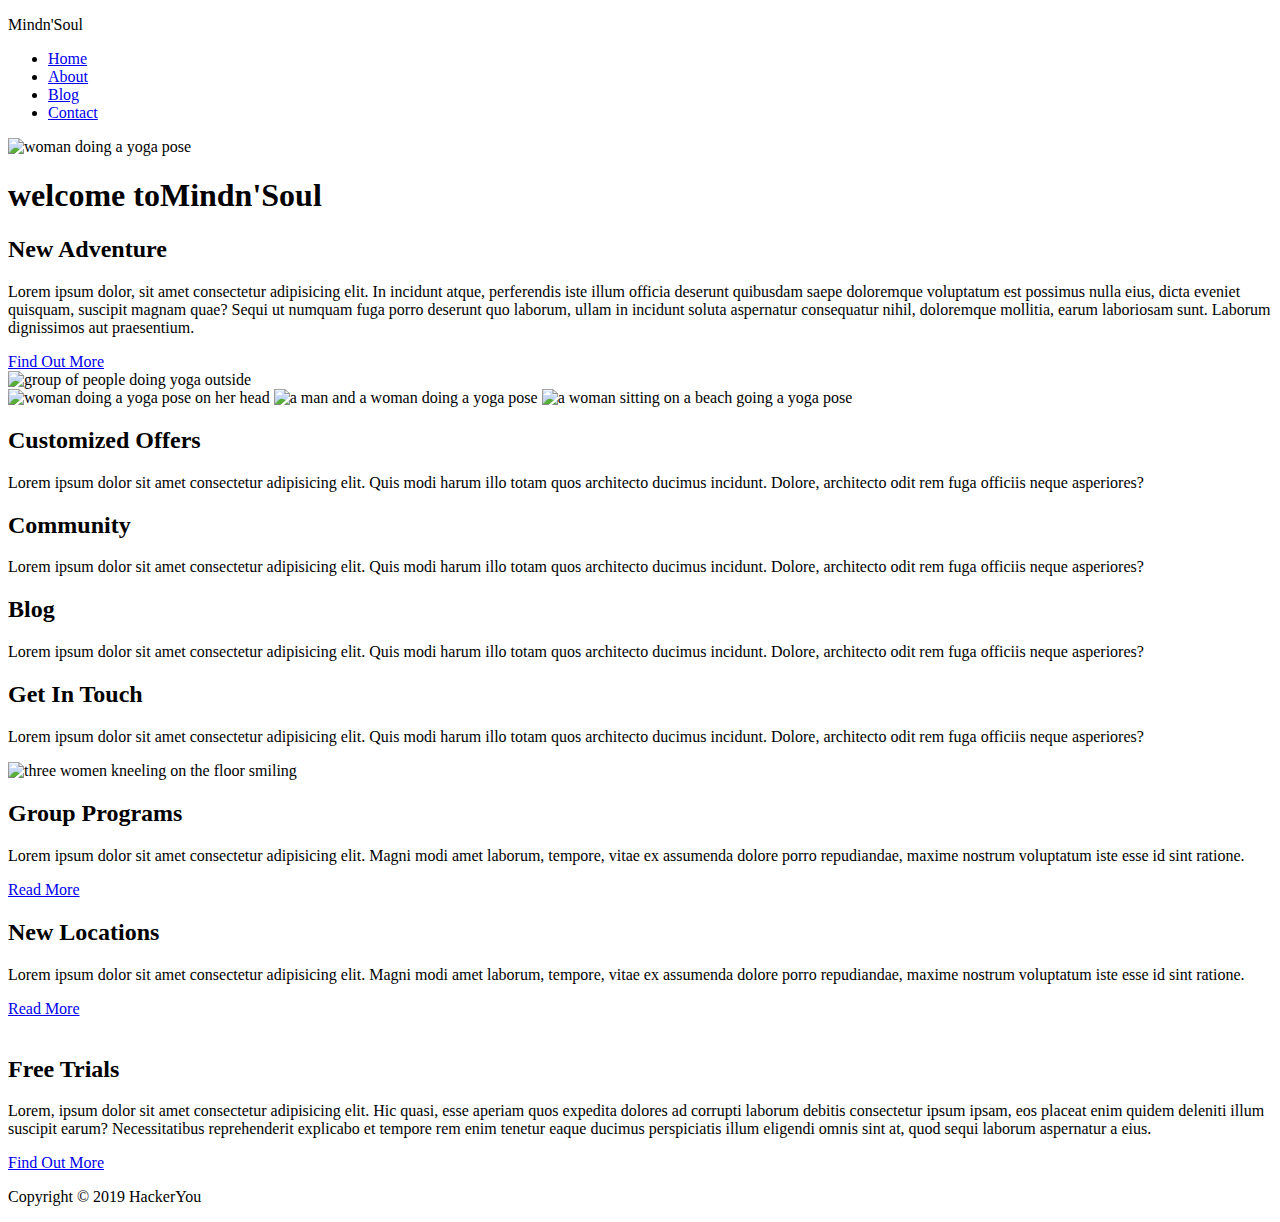
==== index.html @ 4a5b4628 "added HTML for blogPost and contact pages" ====
<!DOCTYPE html>
<html lang="en">
<head>
  <meta charset="UTF-8">
  <meta name="viewport" content="width=device-width, initial-scale=1.0">
  <meta http-equiv="X-UA-Compatible" content="ie=edge">
  <title>Document</title>
  <link rel="stylesheet" href="./styles/styles.css">
<script src="https://kit.fontawesome.com/73650af842.js" crossorigin="anonymous"></script>
</head>
<body>
<header class="wrapper">
  <div class="navBar">
   <p>Mindn'Soul</p>
   <nav>
      <ul>
         <li><a href="#">Home</a></li>
         <li><a href="#">About</a></li>
         <li><a href="#">Blog</a></li>
         <li><a href="#">Contact</a></li>
      </ul>
   </nav>
  </div>
  <div>
   <img src="/assets/Group.jpg" alt="woman doing a yoga pose">
   <h1>welcome to<span>Mindn'Soul</span></h1>
  </div>
</header>
<!-- SECTION -->
<section class="adventure">
   <div>
      <h2>New Adventure</h2>
      <p>Lorem ipsum dolor, sit amet consectetur adipisicing elit. In incidunt atque, perferendis iste illum officia deserunt quibusdam saepe doloremque voluptatum est possimus nulla eius, dicta eveniet quisquam, suscipit magnam quae? Sequi ut numquam fuga porro deserunt quo laborum, ullam in incidunt soluta aspernatur consequatur nihil, doloremque mollitia, earum laboriosam sunt. Laborum dignissimos aut praesentium.</p>
      <a href="#">Find Out More</a>
   </div>
   <div>
      <img src="/assets/small-box.jpg" alt="group of people doing yoga outside">
   </div>
</section>
<!-- SECTION -->
<section class="gallery">
   <img src="/assets/gallery-image1.jpg" alt="woman doing a yoga pose on her head">
   <img src="/assets/gallery-image2.jpg" alt="a man and a woman doing a yoga pose">
   <img src="/assets/gallery-image3.jpg" alt="a woman sitting on a beach going a yoga pose">
</section>
<!-- SECTION -->
<div class="infoOne">
   <div class="home">
      <i class="fas fa-home"></i>
      <h2>Customized Offers</h2>
      <p>Lorem ipsum dolor sit amet consectetur adipisicing elit. Quis modi harum illo totam quos architecto ducimus incidunt. Dolore, architecto odit rem fuga officiis neque asperiores?</p>
   </div>
   <div class="users">
      <i class="fas fa-users"></i>
      <h2>Community</h2>
      <p>Lorem ipsum dolor sit amet consectetur adipisicing elit. Quis modi harum illo totam quos architecto ducimus incidunt. Dolore, architecto odit rem fuga officiis neque asperiores?</p>
   </div>
</div>
<div class="infoTwo">
   <div class="file">
      <i class="fas fa-file"></i>
      <h2>Blog</h2>
      <p>Lorem ipsum dolor sit amet consectetur adipisicing elit. Quis modi harum illo totam quos architecto ducimus incidunt. Dolore, architecto odit rem fuga officiis neque asperiores?</p>
   </div>
   <div class="phone">
      <i class="fas fa-phone"></i>
      <h2>Get In Touch</h2>
      <p>Lorem ipsum dolor sit amet consectetur adipisicing elit. Quis modi harum illo totam quos architecto ducimus incidunt. Dolore, architecto odit rem fuga officiis neque asperiores?</p>
   </div>
</div>
<!-- SECTION -->
<div class="readMore">
   <img src="/assets/left-image.jpg" alt="three women kneeling on the floor smiling">
   <div class="programs">
      <h2>Group Programs</h2>
      <p>Lorem ipsum dolor sit amet consectetur adipisicing elit. Magni modi amet laborum, tempore, vitae ex assumenda dolore porro repudiandae, maxime nostrum voluptatum iste esse id sint ratione.</p>
      <a href="#">Read More</a>
   </div>
   <div class="locations">
      <h2>New Locations</h2>
      <p>Lorem ipsum dolor sit amet consectetur adipisicing elit. Magni modi amet laborum, tempore, vitae ex assumenda dolore porro repudiandae, maxime nostrum voluptatum iste esse id sint ratione.</p>
      <a href="#">Read More</a>
   </div>
   <img src="/assets/right-image.jpg" alt="">
</div>
<!-- FOOTER -->
<footer>
   <h2>Free Trials</h2>
   <p>Lorem, ipsum dolor sit amet consectetur adipisicing elit. Hic quasi, esse aperiam quos expedita dolores ad corrupti laborum debitis consectetur ipsum ipsam, eos placeat enim quidem deleniti illum suscipit earum? Necessitatibus reprehenderit explicabo et tempore rem enim tenetur eaque ducimus perspiciatis illum eligendi omnis sint at, quod sequi laborum aspernatur a eius.</p>
   <a href="#">Find Out More</a>
   <div class="copy">
      <p>Copyright © 2019 HackerYou</p>
   </div>
</footer>
</body>
</html>
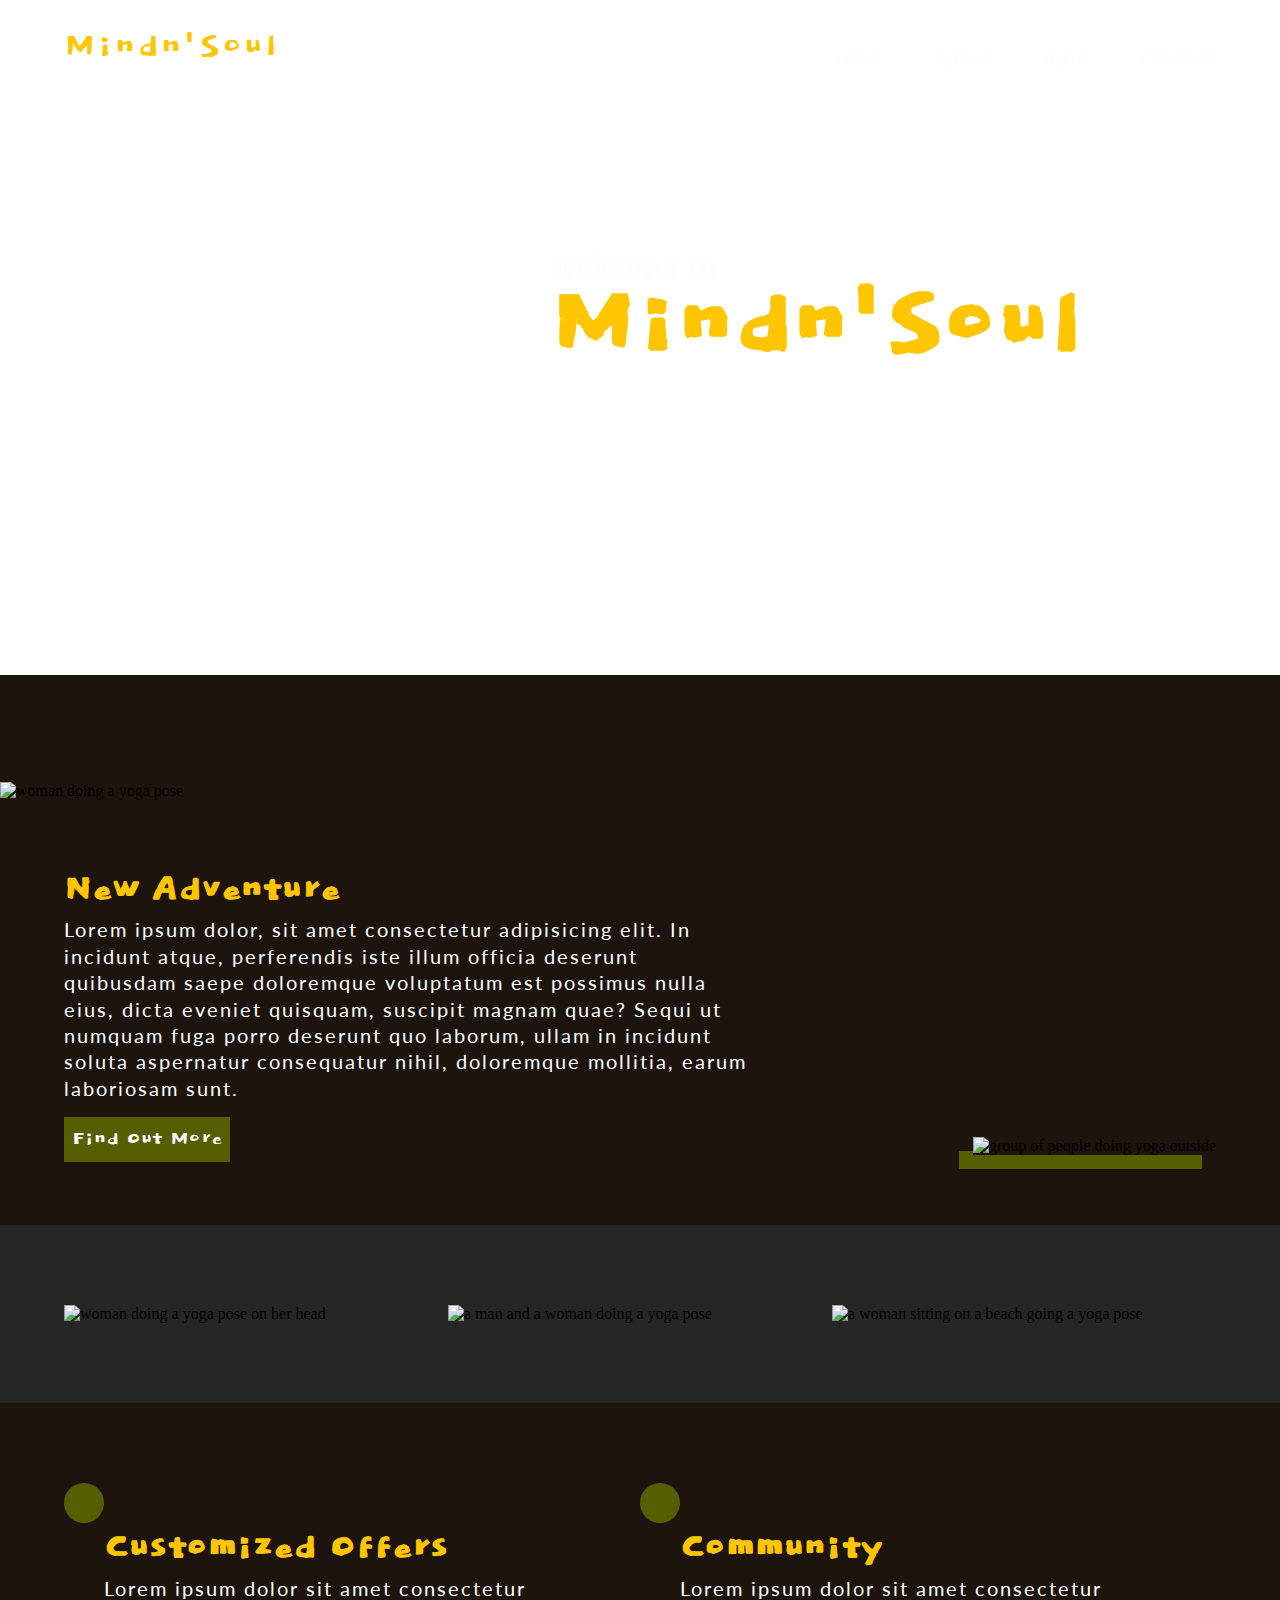
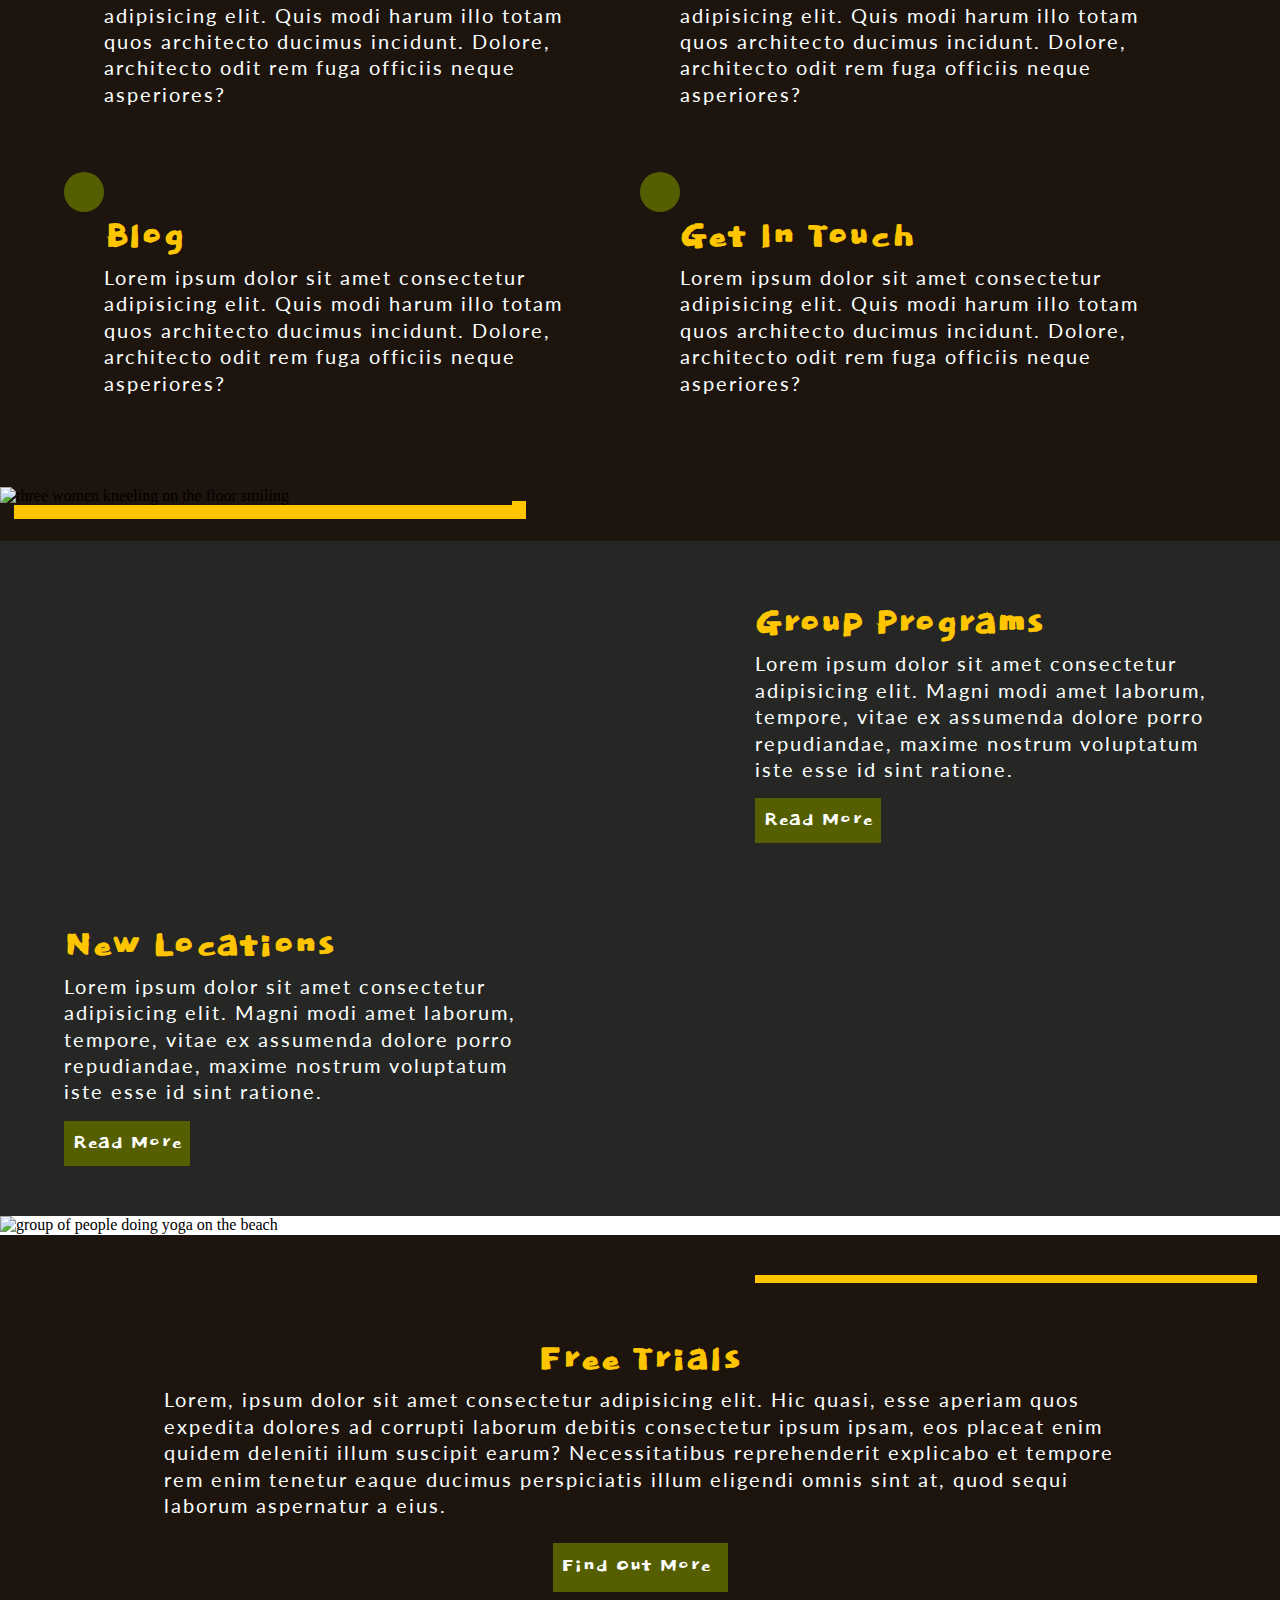
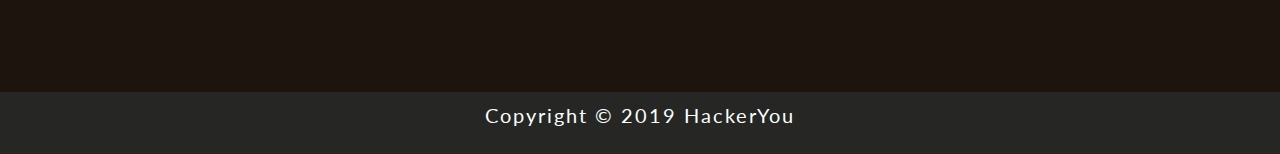
==== commit d4dfccaa: "added most index styles" ====
--- a/index.html
+++ b/index.html
@@ -5,90 +5,132 @@
   <meta name="viewport" content="width=device-width, initial-scale=1.0">
   <meta http-equiv="X-UA-Compatible" content="ie=edge">
   <title>Document</title>
-  <link rel="stylesheet" href="./styles/styles.css">
-<script src="https://kit.fontawesome.com/73650af842.js" crossorigin="anonymous"></script>
+  <link rel="stylesheet" href="styles/styles.css">
+   <script src="https://kit.fontawesome.com/73650af842.js" crossorigin="anonymous"></script>
+   <link href="https://fonts.googleapis.com/css2?family=Dokdo&family=Lato:wght@300;400;700&display=swap" rel="stylesheet">
 </head>
 <body>
-<header class="wrapper">
-  <div class="navBar">
-   <p>Mindn'Soul</p>
-   <nav>
-      <ul>
-         <li><a href="#">Home</a></li>
-         <li><a href="#">About</a></li>
-         <li><a href="#">Blog</a></li>
-         <li><a href="#">Contact</a></li>
-      </ul>
-   </nav>
-  </div>
-  <div>
-   <img src="/assets/Group.jpg" alt="woman doing a yoga pose">
-   <h1>welcome to<span>Mindn'Soul</span></h1>
-  </div>
+<!-- HEADER -->
+<header>
+   <div class="wrapper">
+   <div class="navBar">
+      <p>Mindn'Soul</p>
+      <nav>
+         <ul>
+            <li><a href="#">Home</a></li>
+            <li><a href="#">About</a></li>
+            <li><a href="#">Blog</a></li>
+            <li><a href="#">Contact</a></li>
+         </ul>
+      </nav>
+   </div>
+   </div>
+   <div class="welcome">
+      <img src="styles/assets/Group.jpg" alt="woman doing a yoga pose">
+   </div>
+   <div class="heading">
+      <h1>welcome to<br><span>Mindn'Soul</span></h1>
+   </div>
 </header>
-<!-- SECTION -->
-<section class="adventure">
-   <div>
-      <h2>New Adventure</h2>
-      <p>Lorem ipsum dolor, sit amet consectetur adipisicing elit. In incidunt atque, perferendis iste illum officia deserunt quibusdam saepe doloremque voluptatum est possimus nulla eius, dicta eveniet quisquam, suscipit magnam quae? Sequi ut numquam fuga porro deserunt quo laborum, ullam in incidunt soluta aspernatur consequatur nihil, doloremque mollitia, earum laboriosam sunt. Laborum dignissimos aut praesentium.</p>
-      <a href="#">Find Out More</a>
-   </div>
-   <div>
-      <img src="/assets/small-box.jpg" alt="group of people doing yoga outside">
+<!-- SECTION ONE -->
+<section class="camoBack">
+   <div class="wrapper">
+      <div class="adventure flex">
+         <div class="adText">
+            <h2>New Adventure</h2>
+            <p>Lorem ipsum dolor, sit amet consectetur adipisicing elit. In incidunt atque, perferendis iste illum officia deserunt quibusdam saepe doloremque voluptatum est possimus nulla eius, dicta eveniet quisquam, suscipit magnam quae? Sequi ut numquam fuga porro deserunt quo laborum, ullam in incidunt soluta aspernatur consequatur nihil, doloremque mollitia, earum laboriosam sunt.</p>
+            <a class="button" href="#">Find Out More</a>
+         </div>
+         <div class="adImg">
+            <img src="styles/assets/small-box.jpg" alt="group of people doing yoga outside">
+         </div>
+      </div>
    </div>
 </section>
-<!-- SECTION -->
-<section class="gallery">
-   <img src="/assets/gallery-image1.jpg" alt="woman doing a yoga pose on her head">
-   <img src="/assets/gallery-image2.jpg" alt="a man and a woman doing a yoga pose">
-   <img src="/assets/gallery-image3.jpg" alt="a woman sitting on a beach going a yoga pose">
+<!-- SECTION TWO -->
+<section class="charcoalBack">
+   <div class="wrapper">
+      <div class="gallery flex">
+         <img src="styles/assets/gallery-image1.jpg" alt="woman doing a yoga pose on her head">
+         <img src="styles/assets/gallery-image2.jpg" alt="a man and a woman doing a yoga pose">
+         <img src="styles/assets/gallery-image3.jpg" alt="a woman sitting on a beach going a yoga pose">
+      </div>
+   </div>
 </section>
-<!-- SECTION -->
-<div class="infoOne">
-   <div class="home">
-      <i class="fas fa-home"></i>
-      <h2>Customized Offers</h2>
-      <p>Lorem ipsum dolor sit amet consectetur adipisicing elit. Quis modi harum illo totam quos architecto ducimus incidunt. Dolore, architecto odit rem fuga officiis neque asperiores?</p>
+<!-- SECTION THREE -->
+<section class="camoBack">
+   <div class="wrapper">
+      <div class="info flex">
+         <div class="infoOne">
+            <div class="icon">
+               <i class="fas fa-home"></i>
+            </div>
+            <div class="home">
+               <h2>Customized Offers</h2>
+               <p>Lorem ipsum dolor sit amet consectetur adipisicing elit. Quis modi harum illo totam quos architecto ducimus incidunt. Dolore, architecto odit rem fuga officiis neque asperiores?</p>
+            </div>
+            <div class="icon">
+               <i class="fas fa-file"></i>
+            </div>
+            <div class="file">
+               <h2>Blog</h2>
+               <p>Lorem ipsum dolor sit amet consectetur adipisicing elit. Quis modi harum illo totam quos architecto ducimus incidunt. Dolore, architecto odit rem fuga officiis neque asperiores?</p>
+            </div>
+         </div>
+         <div class="infoTwo">
+            <div class="icon">
+               <i class="fas fa-users"></i>
+            </div>
+            <div class="users">
+               <h2>Community</h2>
+               <p>Lorem ipsum dolor sit amet consectetur adipisicing elit. Quis modi harum illo totam quos architecto ducimus incidunt. Dolore, architecto odit rem fuga officiis neque asperiores?</p>
+            </div>
+            <div class="icon">
+               <i class="fas fa-phone"></i>
+            </div>
+            <div class="phone">
+               <h2>Get In Touch</h2>
+               <p>Lorem ipsum dolor sit amet consectetur adipisicing elit. Quis modi harum illo totam quos architecto ducimus incidunt. Dolore, architecto odit rem fuga officiis neque asperiores?</p>
+            </div>
+         </div>
+      </div>
    </div>
-   <div class="users">
-      <i class="fas fa-users"></i>
-      <h2>Community</h2>
-      <p>Lorem ipsum dolor sit amet consectetur adipisicing elit. Quis modi harum illo totam quos architecto ducimus incidunt. Dolore, architecto odit rem fuga officiis neque asperiores?</p>
+</section>
+<!-- SECTION FOUR -->
+<section class="charcoalBack">
+   <div class="wrapper">
+      <div class="readImg1">
+         <img src="styles/assets/left-image.jpg" alt="three women kneeling on the floor smiling">
+      </div>
+      <div class="readImg2">
+         <img src="styles/assets/right-image.jpg" alt="">
+      </div>
+      <div class="readMore flex">
+         <div class="locations">
+            <h2>New Locations</h2>
+            <p>Lorem ipsum dolor sit amet consectetur adipisicing elit. Magni modi amet laborum, tempore, vitae ex assumenda dolore porro repudiandae, maxime nostrum voluptatum iste esse id sint ratione.</p>
+            <a class="button" href="#">Read More</a>
+         </div>
+         <div class="programs">
+            <h2>Group Programs</h2>
+            <p>Lorem ipsum dolor sit amet consectetur adipisicing elit. Magni modi amet laborum, tempore, vitae ex assumenda dolore porro repudiandae, maxime nostrum voluptatum iste esse id sint ratione.</p>
+            <a class="button"href="#">Read More</a>
+         </div>
+      </div>
    </div>
-</div>
-<div class="infoTwo">
-   <div class="file">
-      <i class="fas fa-file"></i>
-      <h2>Blog</h2>
-      <p>Lorem ipsum dolor sit amet consectetur adipisicing elit. Quis modi harum illo totam quos architecto ducimus incidunt. Dolore, architecto odit rem fuga officiis neque asperiores?</p>
-   </div>
-   <div class="phone">
-      <i class="fas fa-phone"></i>
-      <h2>Get In Touch</h2>
-      <p>Lorem ipsum dolor sit amet consectetur adipisicing elit. Quis modi harum illo totam quos architecto ducimus incidunt. Dolore, architecto odit rem fuga officiis neque asperiores?</p>
-   </div>
-</div>
-<!-- SECTION -->
-<div class="readMore">
-   <img src="/assets/left-image.jpg" alt="three women kneeling on the floor smiling">
-   <div class="programs">
-      <h2>Group Programs</h2>
-      <p>Lorem ipsum dolor sit amet consectetur adipisicing elit. Magni modi amet laborum, tempore, vitae ex assumenda dolore porro repudiandae, maxime nostrum voluptatum iste esse id sint ratione.</p>
-      <a href="#">Read More</a>
-   </div>
-   <div class="locations">
-      <h2>New Locations</h2>
-      <p>Lorem ipsum dolor sit amet consectetur adipisicing elit. Magni modi amet laborum, tempore, vitae ex assumenda dolore porro repudiandae, maxime nostrum voluptatum iste esse id sint ratione.</p>
-      <a href="#">Read More</a>
-   </div>
-   <img src="/assets/right-image.jpg" alt="">
+   <!-- SECTION FIVE -->
+</section>
+<div class="banner">
+   <img src="styles/assets/banner-image.jpg" alt="group of people doing yoga on the beach">
 </div>
 <!-- FOOTER -->
-<footer>
-   <h2>Free Trials</h2>
-   <p>Lorem, ipsum dolor sit amet consectetur adipisicing elit. Hic quasi, esse aperiam quos expedita dolores ad corrupti laborum debitis consectetur ipsum ipsam, eos placeat enim quidem deleniti illum suscipit earum? Necessitatibus reprehenderit explicabo et tempore rem enim tenetur eaque ducimus perspiciatis illum eligendi omnis sint at, quod sequi laborum aspernatur a eius.</p>
-   <a href="#">Find Out More</a>
-   <div class="copy">
+<footer class="camoBack">
+   <div class="trials wrapper flex">
+      <h2>Free Trials</h2>
+      <p>Lorem, ipsum dolor sit amet consectetur adipisicing elit. Hic quasi, esse aperiam quos expedita dolores ad corrupti laborum debitis consectetur ipsum ipsam, eos placeat enim quidem deleniti illum suscipit earum? Necessitatibus reprehenderit explicabo et tempore rem enim tenetur eaque ducimus perspiciatis illum eligendi omnis sint at, quod sequi laborum aspernatur a eius.</p>
+      <a class="button" href="#">Find Out More</a>
+   </div>
+   <div class="copy charcoalBack">
       <p>Copyright © 2019 HackerYou</p>
    </div>
 </footer>
--- a/styles/styles.css
+++ b/styles/styles.css
@@ -0,0 +1,512 @@
+html {
+  line-height: 1.15;
+  -ms-text-size-adjust: 100%;
+  -webkit-text-size-adjust: 100%;
+}
+
+body {
+  margin: 0;
+}
+
+article, aside, footer, header, nav, section {
+  display: block;
+}
+
+h1 {
+  font-size: 2em;
+  margin: .67em 0;
+}
+
+figcaption, figure, main {
+  display: block;
+}
+
+figure {
+  margin: 1em 40px;
+}
+
+hr {
+  -webkit-box-sizing: content-box;
+          box-sizing: content-box;
+  height: 0;
+  overflow: visible;
+}
+
+pre {
+  font-family: monospace,monospace;
+  font-size: 1em;
+}
+
+a {
+  background-color: transparent;
+  -webkit-text-decoration-skip: objects;
+}
+
+abbr[title] {
+  border-bottom: none;
+  text-decoration: underline;
+  -webkit-text-decoration: underline dotted;
+          text-decoration: underline dotted;
+}
+
+b, strong {
+  font-weight: inherit;
+}
+
+b, strong {
+  font-weight: bolder;
+}
+
+code, kbd, samp {
+  font-family: monospace,monospace;
+  font-size: 1em;
+}
+
+dfn {
+  font-style: italic;
+}
+
+mark {
+  background-color: #ff0;
+  color: #000;
+}
+
+small {
+  font-size: 80%;
+}
+
+sub, sup {
+  font-size: 75%;
+  line-height: 0;
+  position: relative;
+  vertical-align: baseline;
+}
+
+sub {
+  bottom: -.25em;
+}
+
+sup {
+  top: -.5em;
+}
+
+audio, video {
+  display: inline-block;
+}
+
+audio:not([controls]) {
+  display: none;
+  height: 0;
+}
+
+img {
+  border-style: none;
+}
+
+svg:not(:root) {
+  overflow: hidden;
+}
+
+button, input, optgroup, select, textarea {
+  font-family: sans-serif;
+  font-size: 100%;
+  line-height: 1.15;
+  margin: 0;
+}
+
+button, input {
+  overflow: visible;
+}
+
+button, select {
+  text-transform: none;
+}
+
+button, html [type=button], [type=reset], [type=submit] {
+  -webkit-appearance: button;
+}
+
+button::-moz-focus-inner, [type=button]::-moz-focus-inner, [type=reset]::-moz-focus-inner, [type=submit]::-moz-focus-inner {
+  border-style: none;
+  padding: 0;
+}
+
+button:-moz-focusring, [type=button]:-moz-focusring, [type=reset]:-moz-focusring, [type=submit]:-moz-focusring {
+  outline: 1px dotted ButtonText;
+}
+
+fieldset {
+  padding: .35em .75em .625em;
+}
+
+legend {
+  -webkit-box-sizing: border-box;
+          box-sizing: border-box;
+  color: inherit;
+  display: table;
+  max-width: 100%;
+  padding: 0;
+  white-space: normal;
+}
+
+progress {
+  display: inline-block;
+  vertical-align: baseline;
+}
+
+textarea {
+  overflow: auto;
+}
+
+[type=checkbox], [type=radio] {
+  -webkit-box-sizing: border-box;
+          box-sizing: border-box;
+  padding: 0;
+}
+
+[type=number]::-webkit-inner-spin-button, [type=number]::-webkit-outer-spin-button {
+  height: auto;
+}
+
+[type=search] {
+  -webkit-appearance: textfield;
+  outline-offset: -2px;
+}
+
+[type=search]::-webkit-search-cancel-button, [type=search]::-webkit-search-decoration {
+  -webkit-appearance: none;
+}
+
+::-webkit-file-upload-button {
+  -webkit-appearance: button;
+  font: inherit;
+}
+
+details, menu {
+  display: block;
+}
+
+summary {
+  display: list-item;
+}
+
+canvas {
+  display: inline-block;
+}
+
+template {
+  display: none;
+}
+
+[hidden] {
+  display: none;
+}
+
+.clearfix:after {
+  visibility: hidden;
+  display: block;
+  font-size: 0;
+  content: '';
+  clear: both;
+  height: 0;
+}
+
+html {
+  -webkit-box-sizing: border-box;
+  box-sizing: border-box;
+}
+
+*, *:before, *:after {
+  -webkit-box-sizing: inherit;
+          box-sizing: inherit;
+}
+
+.sr-only {
+  position: absolute;
+  width: 1px;
+  height: 1px;
+  margin: -1px;
+  border: 0;
+  padding: 0;
+  white-space: nowrap;
+  -webkit-clip-path: inset(100%);
+          clip-path: inset(100%);
+  clip: rect(0 0 0 0);
+  overflow: hidden;
+}
+
+ul,
+h1,
+h2,
+h3,
+h4,
+p {
+  margin: 0;
+  padding: 0;
+}
+
+img {
+  width: 100%;
+}
+
+.navBar {
+  padding: 20px 0;
+}
+
+.navBar p {
+  font-family: "Dokdo", cursive;
+  color: #FFC600;
+  font-size: 41.5px;
+}
+
+.navBar nav {
+  width: 33%;
+}
+
+.navBar {
+  display: -webkit-box;
+  display: -ms-flexbox;
+  display: flex;
+  -webkit-box-pack: justify;
+      -ms-flex-pack: justify;
+          justify-content: space-between;
+  -webkit-box-align: center;
+      -ms-flex-align: center;
+          align-items: center;
+}
+
+.navBar ul {
+  list-style: none;
+  display: -webkit-box;
+  display: -ms-flexbox;
+  display: flex;
+  -webkit-box-pack: justify;
+      -ms-flex-pack: justify;
+          justify-content: space-between;
+}
+
+.navBar ul a {
+  font-weight: 700;
+  text-transform: uppercase;
+  text-decoration: none;
+  color: #FAFFFE;
+  font-family: "Lato", sans-serif;
+}
+
+.navBar ul a:hover {
+  color: #FFC600;
+  font-weight: 400;
+  -webkit-transition: .03;
+  transition: .03;
+}
+
+.wrapper {
+  max-width: 1200px;
+  width: 90%;
+  margin: 0 auto;
+}
+
+.flex {
+  display: -webkit-box;
+  display: -ms-flexbox;
+  display: flex;
+}
+
+h2 {
+  font-family: "Dokdo", cursive;
+  color: #FFC600;
+  font-size: 45px;
+}
+
+i ~ h2 {
+  font-size: 40px;
+}
+
+p {
+  font-family: "Lato", sans-serif;
+  color: #FAFFFE;
+  font-size: 20px;
+  line-height: 132%;
+  letter-spacing: 2px;
+}
+
+a {
+  text-decoration: none;
+}
+
+.button {
+  background: #555F02;
+  width: 30px;
+  color: #FAFFFE;
+  padding: 10px 8px;
+  font-family: "Dokdo", cursive;
+  color: white;
+  font-size: 25px;
+}
+
+.icon {
+  background: #555F02;
+  height: 40px;
+  width: 40px;
+  border-radius: 50%;
+  padding: 10px;
+  font-size: 25px;
+  color: white;
+}
+
+.camoBack {
+  background: #1E140E;
+}
+
+.charcoalBack {
+  background: #262725;
+}
+
+header {
+  height: 75vh;
+  width: 100vw;
+  background-image: url(assets/home-image-1.jpg);
+  background-position: top center;
+  background-size: cover;
+  position: relative;
+}
+
+.welcome {
+  position: absolute;
+  bottom: -125px;
+  width: 40%;
+}
+
+.heading {
+  font-family: "Lato", sans-serif;
+  color: #FAFFFE;
+  font-weight: 400;
+  line-height: 60px;
+  position: absolute;
+  top: 35%;
+  left: 43%;
+}
+
+span {
+  font-family: "Dokdo", cursive;
+  font-size: 115px;
+  color: #FFC600;
+}
+
+.adventure {
+  height: 550px;
+  padding-bottom: 70px;
+  -webkit-box-pack: justify;
+      -ms-flex-pack: justify;
+          justify-content: space-between;
+  -webkit-box-align: end;
+      -ms-flex-align: end;
+          align-items: flex-end;
+}
+
+.adventure .adText {
+  width: 60%;
+}
+
+.adText p, .location p, .programs, p {
+  padding-bottom: 25px;
+}
+
+.adImg img {
+  width: 85%;
+  -webkit-box-shadow: -14px 14px 0px 0px #555F02;
+          box-shadow: -14px 14px 0px 0px #555F02;
+}
+
+.gallery {
+  padding: 70px 0;
+}
+
+.gallery img {
+  width: calc( (100% / 3) - 20px);
+  margin: 10px;
+}
+
+.gallery img:first-child {
+  margin-left: 0;
+}
+
+.gallery img:first-child img:last-child {
+  margin-right: 0;
+}
+
+.info {
+  padding: 80px 0;
+}
+
+.info .icon {
+  position: absolute;
+}
+
+.home, .users, .file, .phone {
+  padding: 40px;
+  position: relative;
+}
+
+.charcoalBack {
+  position: relative;
+}
+
+.readImg1, .readImg2 {
+  width: 40%;
+  position: absolute;
+}
+
+.readImg1 {
+  left: 0;
+  top: -8%;
+  -webkit-box-shadow: 14px 14px 0px 0px #FFC600;
+          box-shadow: 14px 14px 0px 0px #FFC600;
+}
+
+.readImg2 {
+  right: 0;
+  bottom: -8%;
+  -webkit-box-shadow: -18px 18px 0px -5px #FFC600;
+          box-shadow: -18px 18px 0px -5px #FFC600;
+}
+
+.readMore {
+  -webkit-box-pack: justify;
+      -ms-flex-pack: justify;
+          justify-content: space-between;
+}
+
+.programs, .locations {
+  width: 40%;
+}
+
+.programs {
+  padding-top: 5%;
+  padding-bottom: 33%;
+}
+
+.locations {
+  padding-top: 33%;
+  padding-bottom: 5%;
+}
+
+.trials {
+  -webkit-box-orient: vertical;
+  -webkit-box-direction: normal;
+      -ms-flex-direction: column;
+          flex-direction: column;
+  -webkit-box-align: center;
+      -ms-flex-align: center;
+          align-items: center;
+  padding: 100px;
+}
+
+.trials .button {
+  width: 175px;
+}
+
+.copy {
+  text-align: center;
+  padding-top: 10px;
+}
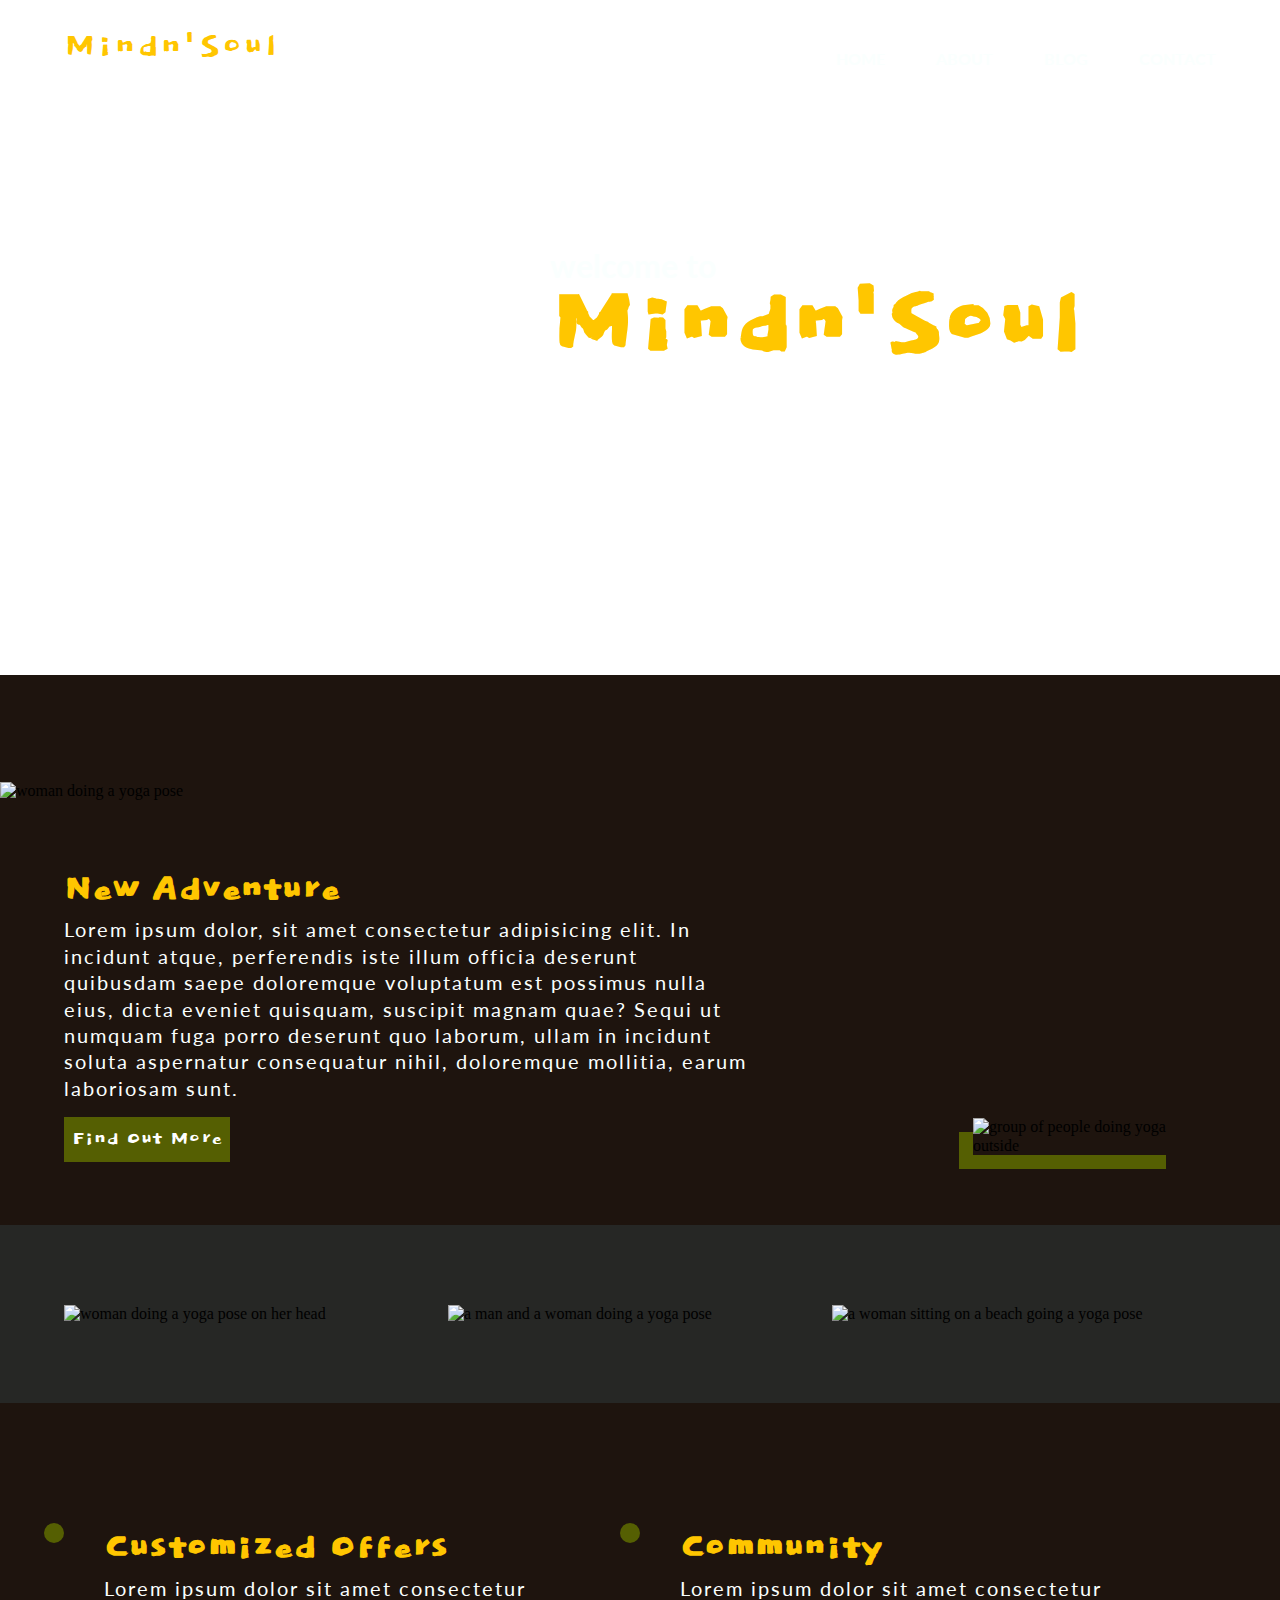
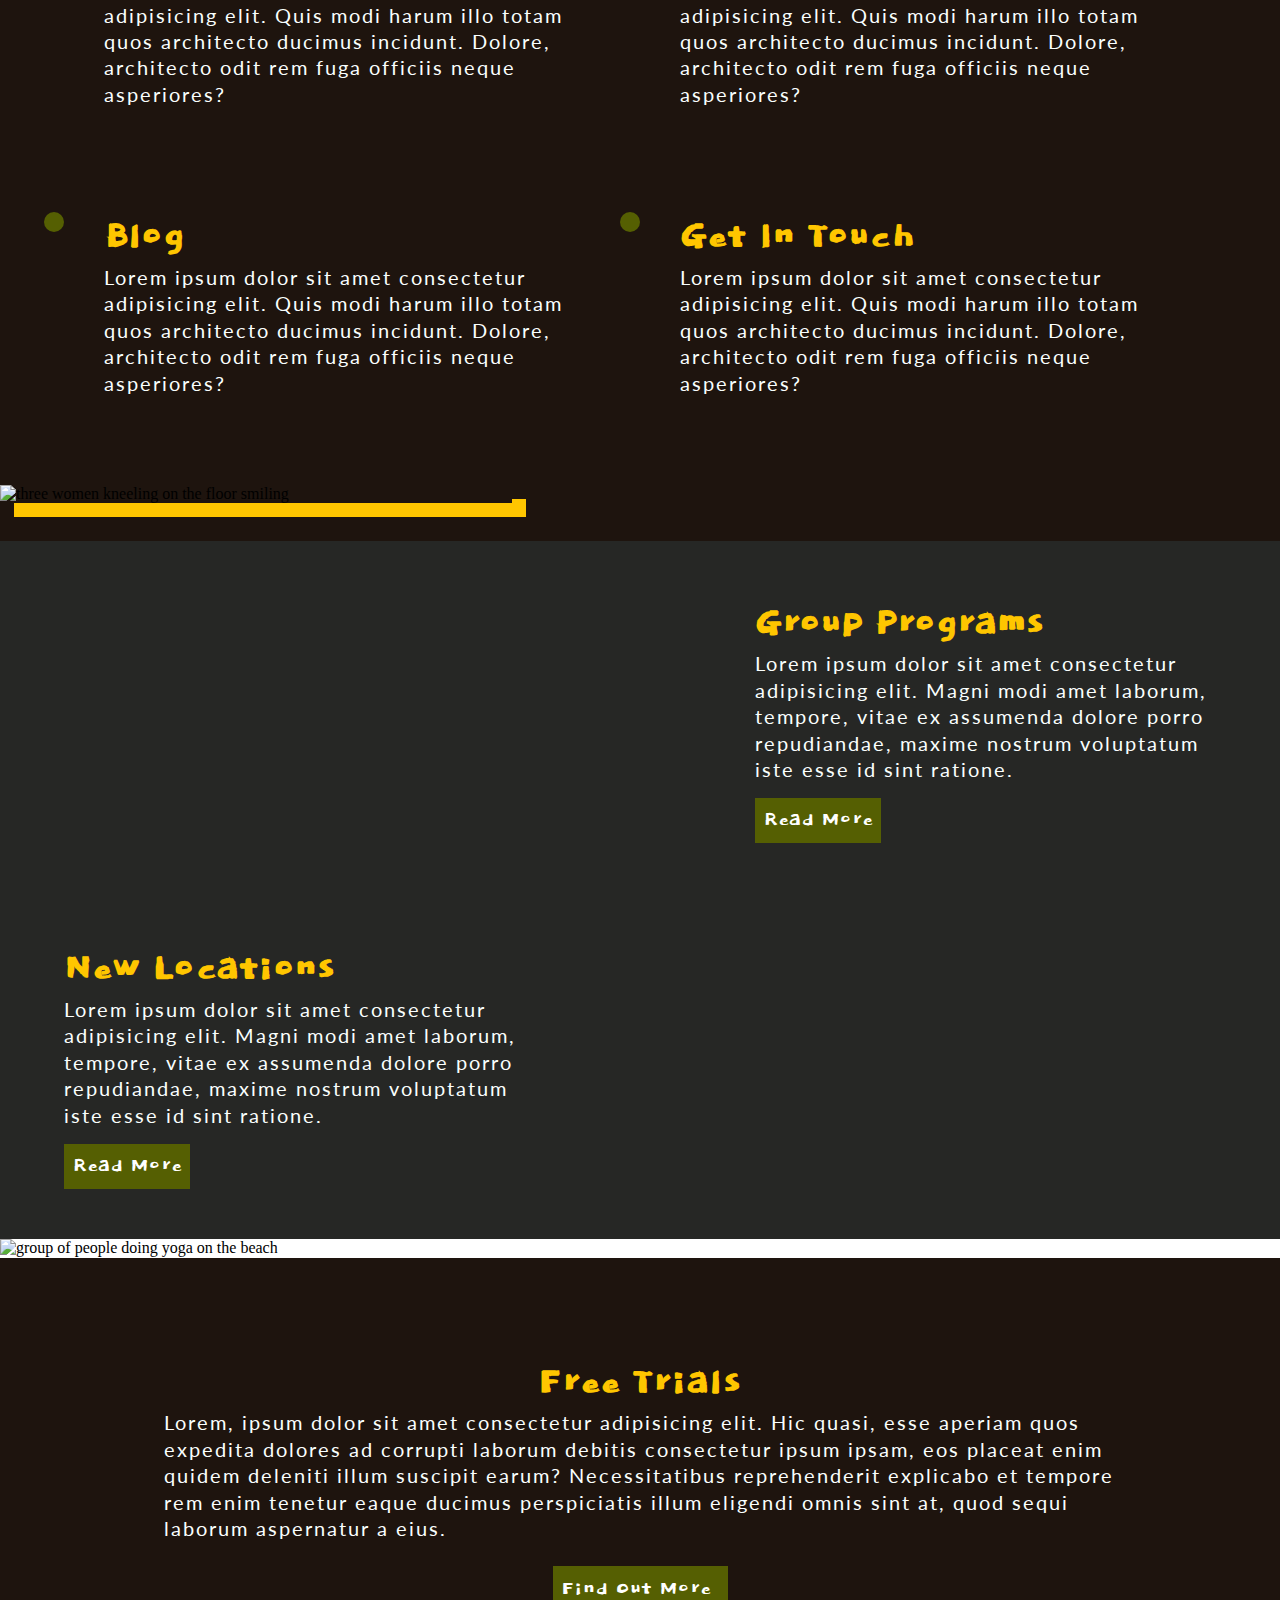
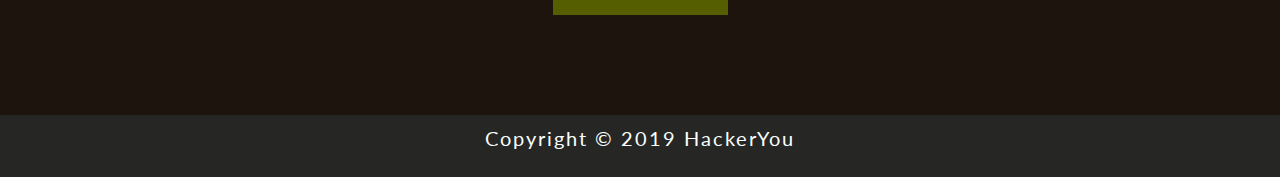
==== commit 97849065: "updated partials" ====
--- a/index.html
+++ b/index.html
@@ -11,10 +11,10 @@
 </head>
 <body>
 <!-- HEADER -->
-<header>
+<header class="main">
    <div class="wrapper">
    <div class="navBar">
-      <p>Mindn'Soul</p>
+      <p class="logo">Mindn'Soul</p>
       <nav>
          <ul>
             <li><a href="#">Home</a></li>
@@ -62,35 +62,43 @@
    <div class="wrapper">
       <div class="info flex">
          <div class="infoOne">
-            <div class="icon">
-               <i class="fas fa-home"></i>
+            <div class="position">
+               <div class="icon">
+                  <i class="fas fa-home"></i>
+               </div>
+               <div class="home">
+                  <h2>Customized Offers</h2>
+                  <p>Lorem ipsum dolor sit amet consectetur adipisicing elit. Quis modi harum illo totam quos architecto ducimus incidunt. Dolore, architecto odit rem fuga officiis neque asperiores?</p>
+               </div>
             </div>
-            <div class="home">
-               <h2>Customized Offers</h2>
-               <p>Lorem ipsum dolor sit amet consectetur adipisicing elit. Quis modi harum illo totam quos architecto ducimus incidunt. Dolore, architecto odit rem fuga officiis neque asperiores?</p>
-            </div>
-            <div class="icon">
-               <i class="fas fa-file"></i>
-            </div>
-            <div class="file">
-               <h2>Blog</h2>
-               <p>Lorem ipsum dolor sit amet consectetur adipisicing elit. Quis modi harum illo totam quos architecto ducimus incidunt. Dolore, architecto odit rem fuga officiis neque asperiores?</p>
+            <div class="position">
+               <div class="icon">
+                  <i class="fas fa-file"></i>
+               </div>
+               <div class="file">
+                  <h2>Blog</h2>
+                  <p>Lorem ipsum dolor sit amet consectetur adipisicing elit. Quis modi harum illo totam quos architecto ducimus incidunt. Dolore, architecto odit rem fuga officiis neque asperiores?</p>
+               </div>
             </div>
          </div>
          <div class="infoTwo">
-            <div class="icon">
-               <i class="fas fa-users"></i>
+            <div class="position">
+               <div class="icon">
+                  <i class="fas fa-users"></i>
+               </div>
+               <div class="users">
+                  <h2>Community</h2>
+                  <p>Lorem ipsum dolor sit amet consectetur adipisicing elit. Quis modi harum illo totam quos architecto ducimus incidunt. Dolore, architecto odit rem fuga officiis neque asperiores?</p>
+               </div>
             </div>
-            <div class="users">
-               <h2>Community</h2>
-               <p>Lorem ipsum dolor sit amet consectetur adipisicing elit. Quis modi harum illo totam quos architecto ducimus incidunt. Dolore, architecto odit rem fuga officiis neque asperiores?</p>
-            </div>
-            <div class="icon">
-               <i class="fas fa-phone"></i>
-            </div>
-            <div class="phone">
-               <h2>Get In Touch</h2>
-               <p>Lorem ipsum dolor sit amet consectetur adipisicing elit. Quis modi harum illo totam quos architecto ducimus incidunt. Dolore, architecto odit rem fuga officiis neque asperiores?</p>
+            <div class="position">
+               <div class="icon">
+                  <i class="fas fa-phone"></i>
+               </div>
+               <div class="phone">
+                  <h2>Get In Touch</h2>
+                  <p>Lorem ipsum dolor sit amet consectetur adipisicing elit. Quis modi harum illo totam quos architecto ducimus incidunt. Dolore, architecto odit rem fuga officiis neque asperiores?</p>
+               </div>
             </div>
          </div>
       </div>
--- a/styles/styles.css
+++ b/styles/styles.css
@@ -247,6 +247,59 @@
 
 img {
   width: 100%;
+  display: block;
+}
+
+.wrapper {
+  max-width: 1200px;
+  width: 90%;
+  margin: 0 auto;
+}
+
+.flex {
+  display: -webkit-box;
+  display: -ms-flexbox;
+  display: flex;
+}
+
+h2 {
+  font-family: "Dokdo", cursive;
+  color: #FFC600;
+  font-size: 45px;
+}
+
+i ~ h2 {
+  font-size: 40px;
+}
+
+p {
+  font-family: "Lato", sans-serif;
+  color: #FAFFFE;
+  font-size: 20px;
+  line-height: 132%;
+  letter-spacing: 2px;
+}
+
+a {
+  text-decoration: none;
+}
+
+.button {
+  background: #555F02;
+  width: 30px;
+  color: #FAFFFE;
+  padding: 10px 8px;
+  font-family: "Dokdo", cursive;
+  color: white;
+  font-size: 25px;
+}
+
+.camoBack {
+  background: #1E140E;
+}
+
+.charcoalBack {
+  background: #262725;
 }
 
 .navBar {
@@ -300,69 +353,7 @@
   transition: .03;
 }
 
-.wrapper {
-  max-width: 1200px;
-  width: 90%;
-  margin: 0 auto;
-}
-
-.flex {
-  display: -webkit-box;
-  display: -ms-flexbox;
-  display: flex;
-}
-
-h2 {
-  font-family: "Dokdo", cursive;
-  color: #FFC600;
-  font-size: 45px;
-}
-
-i ~ h2 {
-  font-size: 40px;
-}
-
-p {
-  font-family: "Lato", sans-serif;
-  color: #FAFFFE;
-  font-size: 20px;
-  line-height: 132%;
-  letter-spacing: 2px;
-}
-
-a {
-  text-decoration: none;
-}
-
-.button {
-  background: #555F02;
-  width: 30px;
-  color: #FAFFFE;
-  padding: 10px 8px;
-  font-family: "Dokdo", cursive;
-  color: white;
-  font-size: 25px;
-}
-
-.icon {
-  background: #555F02;
-  height: 40px;
-  width: 40px;
-  border-radius: 50%;
-  padding: 10px;
-  font-size: 25px;
-  color: white;
-}
-
-.camoBack {
-  background: #1E140E;
-}
-
-.charcoalBack {
-  background: #262725;
-}
-
-header {
+header.main {
   height: 75vh;
   width: 100vw;
   background-image: url(assets/home-image-1.jpg);
@@ -435,17 +426,30 @@
   margin-right: 0;
 }
 
+.position {
+  position: relative;
+}
+
 .info {
   padding: 80px 0;
 }
 
 .info .icon {
   position: absolute;
+  top: 40px;
+  left: -20px;
+}
+
+.icon {
+  background: #555F02;
+  border-radius: 50%;
+  padding: 10px;
+  font-size: 25px;
+  color: white;
 }
 
 .home, .users, .file, .phone {
   padding: 40px;
-  position: relative;
 }
 
 .charcoalBack {
@@ -483,11 +487,11 @@
 
 .programs {
   padding-top: 5%;
-  padding-bottom: 33%;
+  padding-bottom: 35%;
 }
 
 .locations {
-  padding-top: 33%;
+  padding-top: 35%;
   padding-bottom: 5%;
 }
 
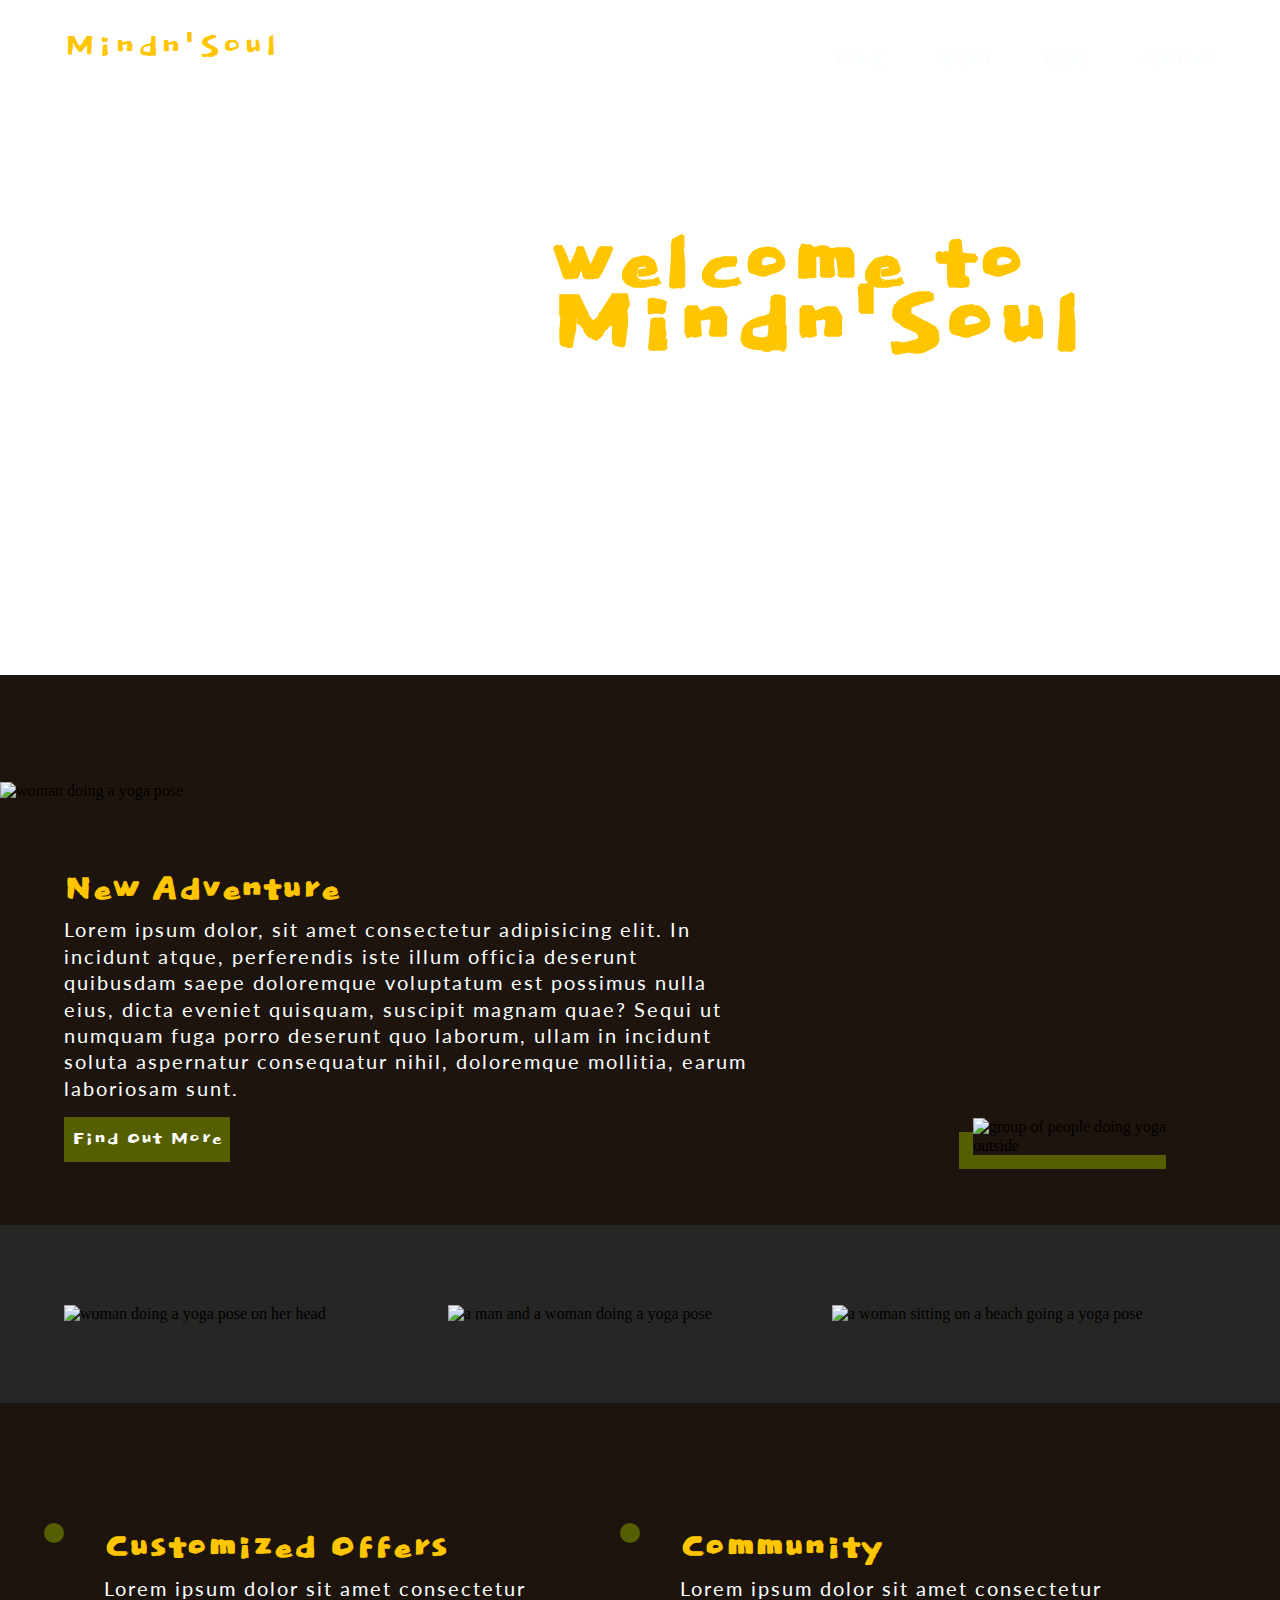
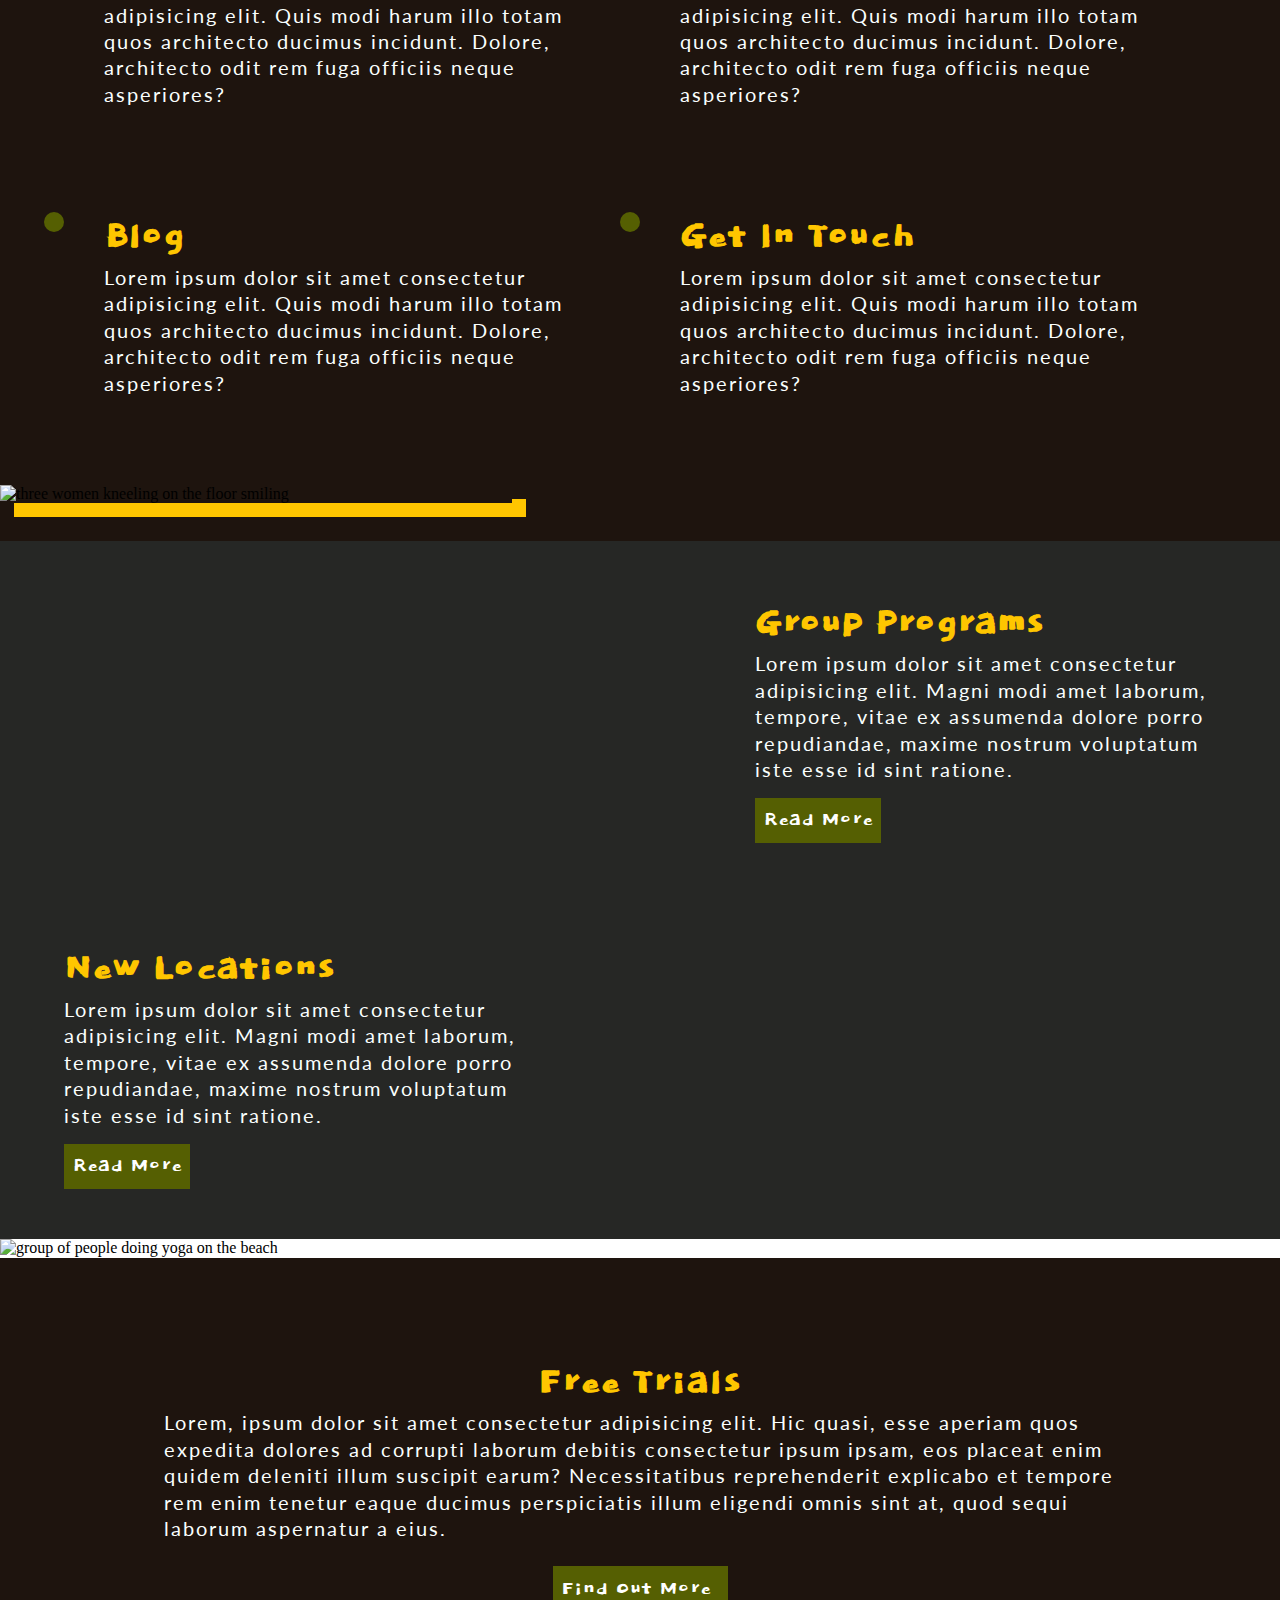
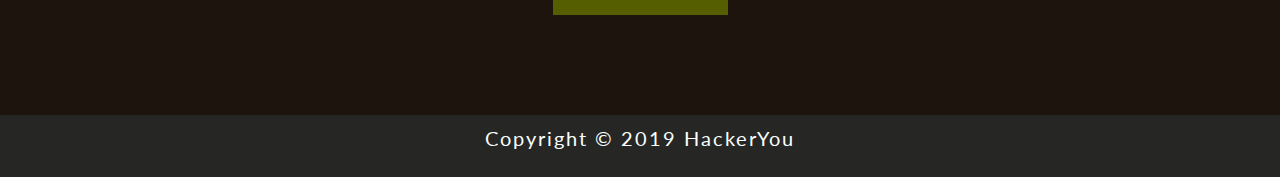
==== commit 9188a809: "added styles to blogPost" ====
--- a/index.html
+++ b/index.html
@@ -28,7 +28,7 @@
    <div class="welcome">
       <img src="styles/assets/Group.jpg" alt="woman doing a yoga pose">
    </div>
-   <div class="heading">
+   <div class="headingMain">
       <h1>welcome to<br><span>Mindn'Soul</span></h1>
    </div>
 </header>
--- a/styles/styles.css
+++ b/styles/styles.css
@@ -1,3 +1,4 @@
+@charset "UTF-8";
 html {
   line-height: 1.15;
   -ms-text-size-adjust: 100%;
@@ -262,6 +263,12 @@
   display: flex;
 }
 
+h1 {
+  font-family: "Dokdo", cursive;
+  color: #FFC600;
+  font-size: 105px;
+}
+
 h2 {
   font-family: "Dokdo", cursive;
   color: #FFC600;
@@ -292,6 +299,11 @@
   font-family: "Dokdo", cursive;
   color: white;
   font-size: 25px;
+}
+
+.copy {
+  text-align: center;
+  padding-top: 10px;
 }
 
 .camoBack {
@@ -368,7 +380,7 @@
   width: 40%;
 }
 
-.heading {
+.headingMain {
   font-family: "Lato", sans-serif;
   color: #FAFFFE;
   font-weight: 400;
@@ -510,7 +522,54 @@
   width: 175px;
 }
 
-.copy {
-  text-align: center;
-  padding-top: 10px;
-}
+header.blogPost {
+  height: 75vh;
+  width: 100vw;
+  background-image: url(assets/blog-image-1.jpg);
+  background-position: top center;
+  background-size: cover;
+  position: relative;
+}
+
+aside {
+  background: #555F02;
+  width: 300px;
+  margin-top: 90px;
+  position: absolute;
+  right: 0;
+  -webkit-box-shadow: -16px 14px 0px 0px #555F02;
+          box-shadow: -16px 14px 0px 0px #555F02;
+}
+
+aside h3 {
+  font-size: 20px;
+  font-family: "Dokdo", cursive;
+  color: #FAFFFE;
+  padding: 15px 0;
+}
+
+h3 ~ p {
+  font-size: 18px;
+}
+
+aside ul li {
+  list-style: none;
+  color: #FAFFFE;
+  font-size: 18px;
+  padding-bottom: 10px;
+}
+
+aside ul li::before {
+  content: "•";
+  color: #FFC600;
+  padding-right: 8px;
+}
+
+.post {
+  width: 55%;
+  position: absolute;
+}
+
+.comments {
+  width: 55%;
+}
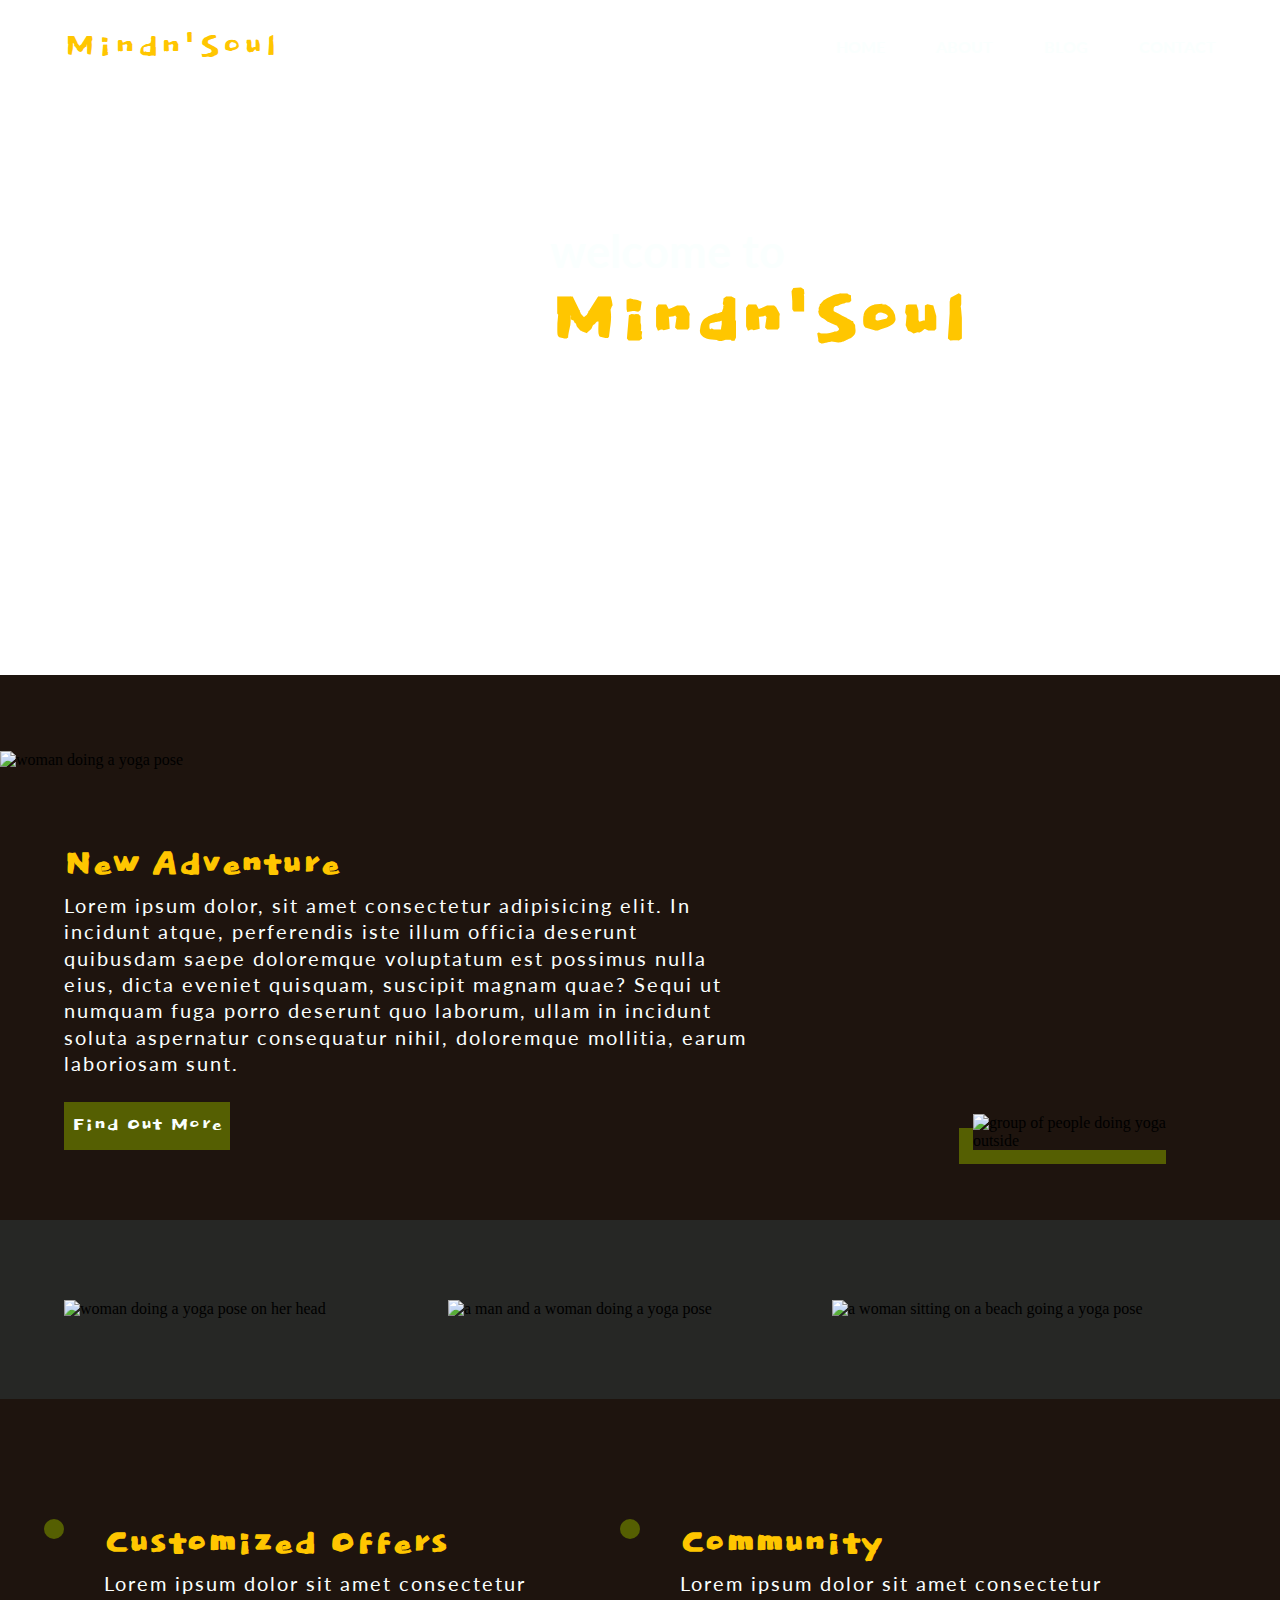
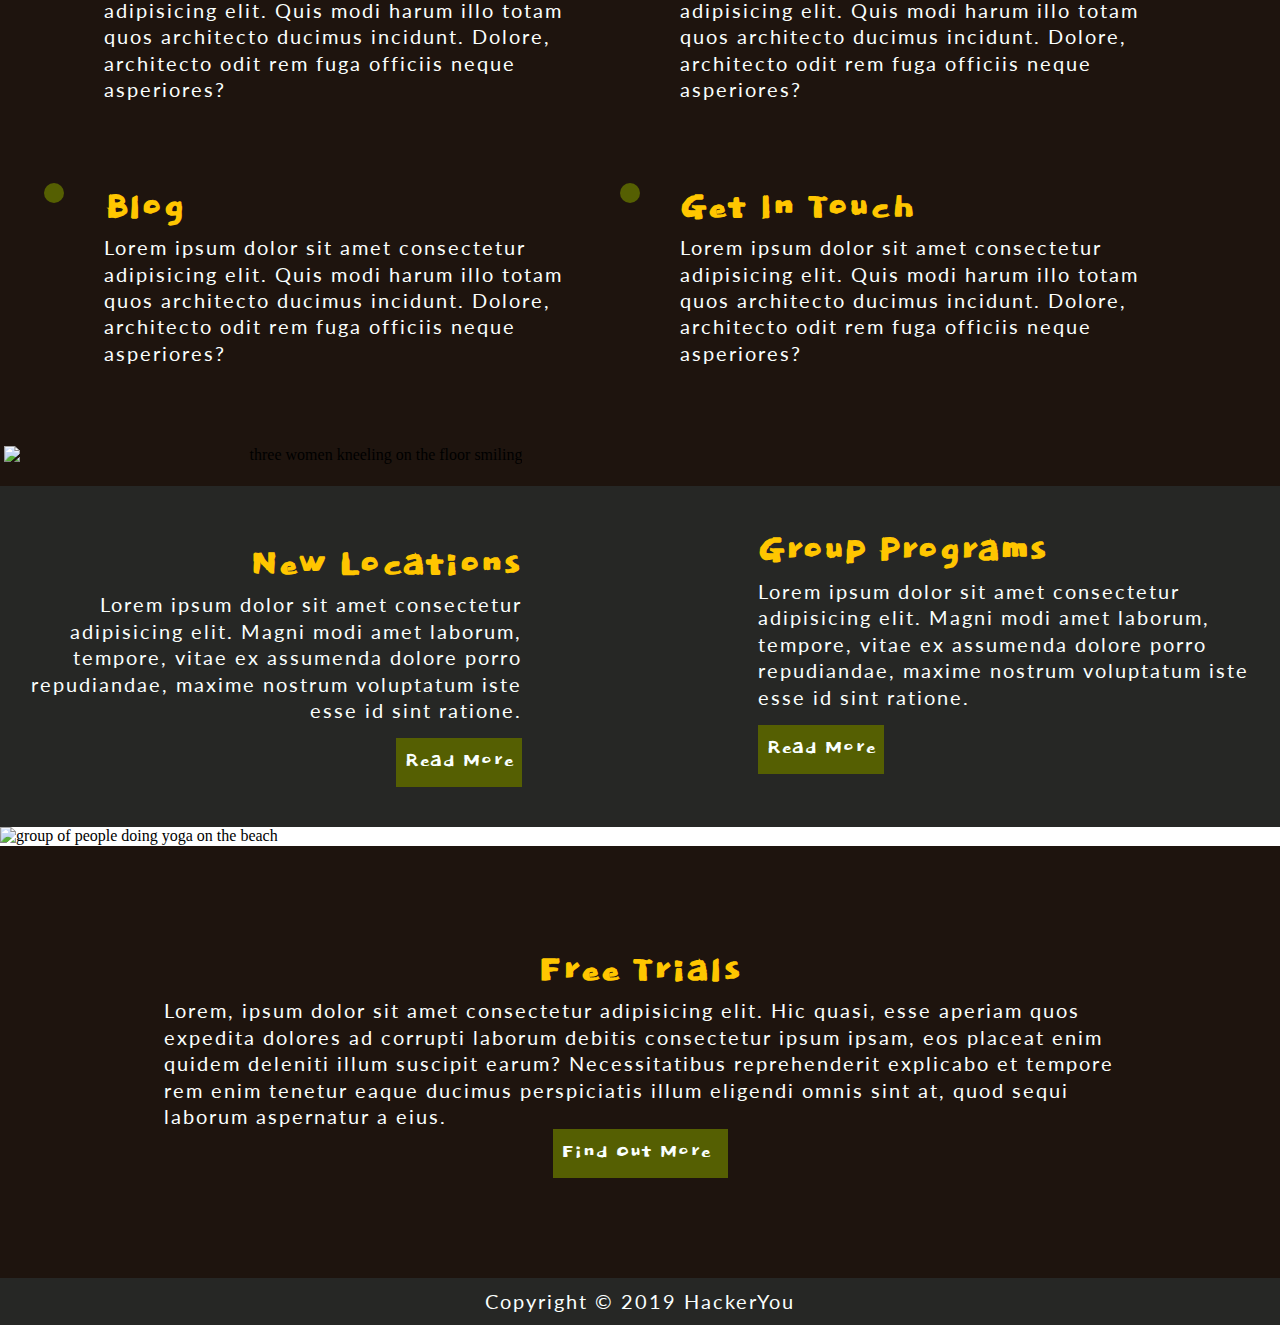
==== commit 22ff3110: "completed main desktop & mobile" ====
--- a/index.html
+++ b/index.html
@@ -11,20 +11,31 @@
 </head>
 <body>
 <!-- HEADER -->
-<header class="main">
+<header id="home" class="main">
    <div class="wrapper">
-   <div class="navBar">
-      <p class="logo">Mindn'Soul</p>
-      <nav>
-         <ul>
-            <li><a href="#">Home</a></li>
-            <li><a href="#">About</a></li>
-            <li><a href="#">Blog</a></li>
-            <li><a href="#">Contact</a></li>
-         </ul>
-      </nav>
+      <div class="navBar">
+         <p class="logo">Mindn'Soul</p>
+         <nav>
+            <ul>
+               <li><a href="#home">Home</a></li>
+               <li><a href="#about">About</a></li>
+               <li><a href="#blog">Blog</a></li>
+               <li><a href="#contact">Contact</a></li>
+            </ul>
+         </nav>
+      </div>
    </div>
-   </div>
+ <!-- HAMBURGER NAV -->
+   <nav class="hamburger">
+      <label for="toggle"><i class="fa fa-bars"></i></label>
+      <input type="checkbox" id="toggle" name="toggle" />
+      <ul class="mobileMenu">
+         <li><a href="#home">Home</a></li>
+         <li><a href="#">About</a></li>
+         <li><a href="#blog">Blog</a></li>
+         <li><a href="#contact">Contact</a></li>
+      </ul>
+   </nav>
    <div class="welcome">
       <img src="styles/assets/Group.jpg" alt="woman doing a yoga pose">
    </div>
@@ -39,7 +50,7 @@
          <div class="adText">
             <h2>New Adventure</h2>
             <p>Lorem ipsum dolor, sit amet consectetur adipisicing elit. In incidunt atque, perferendis iste illum officia deserunt quibusdam saepe doloremque voluptatum est possimus nulla eius, dicta eveniet quisquam, suscipit magnam quae? Sequi ut numquam fuga porro deserunt quo laborum, ullam in incidunt soluta aspernatur consequatur nihil, doloremque mollitia, earum laboriosam sunt.</p>
-            <a class="button" href="#">Find Out More</a>
+            <a class="button" href="">Find Out More</a>
          </div>
          <div class="adImg">
             <img src="styles/assets/small-box.jpg" alt="group of people doing yoga outside">
@@ -106,26 +117,33 @@
 </section>
 <!-- SECTION FOUR -->
 <section class="charcoalBack">
-   <div class="wrapper">
-      <div class="readImg1">
-         <img src="styles/assets/left-image.jpg" alt="three women kneeling on the floor smiling">
+   <div class="wrapper flexBetween">
+
+      <div class="locations flex">
+         <div class="locImg">
+            <img src="styles/assets/left-image.jpg" alt="three women kneeling on the floor smiling">
+         </div>
+         <div class="locText">
+            <h2>New Locations</h2>
+            <p>Lorem ipsum dolor sit amet consectetur adipisicing elit. Magni modi amet laborum, tempore, vitae ex assumenda
+               dolore porro repudiandae, maxime nostrum voluptatum iste esse id sint ratione.</p>
+            <a class="button" href="">Read More</a>
+         </div>
       </div>
-      <div class="readImg2">
-         <img src="styles/assets/right-image.jpg" alt="">
-      </div>
-      <div class="readMore flex">
-         <div class="locations">
-            <h2>New Locations</h2>
-            <p>Lorem ipsum dolor sit amet consectetur adipisicing elit. Magni modi amet laborum, tempore, vitae ex assumenda dolore porro repudiandae, maxime nostrum voluptatum iste esse id sint ratione.</p>
-            <a class="button" href="#">Read More</a>
+
+      <div class="programs flex">
+         <div class="progImg">
+            <img src="styles/assets/right-image.jpg" alt="">
          </div>
-         <div class="programs">
+         <div class="progText">
             <h2>Group Programs</h2>
-            <p>Lorem ipsum dolor sit amet consectetur adipisicing elit. Magni modi amet laborum, tempore, vitae ex assumenda dolore porro repudiandae, maxime nostrum voluptatum iste esse id sint ratione.</p>
-            <a class="button"href="#">Read More</a>
+            <p>Lorem ipsum dolor sit amet consectetur adipisicing elit. Magni modi amet laborum, tempore, vitae ex assumenda
+               dolore porro repudiandae, maxime nostrum voluptatum iste esse id sint ratione.</p>
+            <a class="button" href="">Read More</a>
          </div>
       </div>
    </div>
+</section>
    <!-- SECTION FIVE -->
 </section>
 <div class="banner">
@@ -136,7 +154,7 @@
    <div class="trials wrapper flex">
       <h2>Free Trials</h2>
       <p>Lorem, ipsum dolor sit amet consectetur adipisicing elit. Hic quasi, esse aperiam quos expedita dolores ad corrupti laborum debitis consectetur ipsum ipsam, eos placeat enim quidem deleniti illum suscipit earum? Necessitatibus reprehenderit explicabo et tempore rem enim tenetur eaque ducimus perspiciatis illum eligendi omnis sint at, quod sequi laborum aspernatur a eius.</p>
-      <a class="button" href="#">Find Out More</a>
+      <a class="button" href="">Find Out More</a>
    </div>
    <div class="copy charcoalBack">
       <p>Copyright © 2019 HackerYou</p>
--- a/styles/styles.css
+++ b/styles/styles.css
@@ -251,6 +251,10 @@
   display: block;
 }
 
+body {
+  overflow-x: hidden;
+}
+
 .wrapper {
   max-width: 1200px;
   width: 90%;
@@ -291,19 +295,22 @@
   text-decoration: none;
 }
 
+li {
+  list-style: none;
+}
+
 .button {
   background: #555F02;
-  width: 30px;
   color: #FAFFFE;
   padding: 10px 8px;
   font-family: "Dokdo", cursive;
-  color: white;
   font-size: 25px;
+  display: inline-block;
 }
 
 .copy {
   text-align: center;
-  padding-top: 10px;
+  padding: 10px;
 }
 
 .camoBack {
@@ -322,6 +329,7 @@
   font-family: "Dokdo", cursive;
   color: #FFC600;
   font-size: 41.5px;
+  padding-bottom: 0;
 }
 
 .navBar nav {
@@ -351,11 +359,11 @@
 }
 
 .navBar ul a {
+  font-family: "Lato", sans-serif;
   font-weight: 700;
+  color: #FAFFFE;
   text-transform: uppercase;
   text-decoration: none;
-  color: #FAFFFE;
-  font-family: "Lato", sans-serif;
 }
 
 .navBar ul a:hover {
@@ -365,18 +373,72 @@
   transition: .03;
 }
 
+.hamburger label, .hamburger input, .hamburger ul {
+  display: none;
+}
+
+@media (max-width: 965px) {
+  .hamburger label, .hamburger input, .hamburger ul {
+    display: block;
+  }
+  .navBar nav {
+    display: none;
+  }
+  .hamburger i {
+    font-size: 35px;
+    color: #FAFFFE;
+  }
+  ul.mobileMenu {
+    background: #262725;
+    position: fixed;
+    z-index: 10;
+    width: 30%;
+    right: -30%;
+    top: 70px;
+    height: 33%;
+    -webkit-transition: all 0.5s;
+    transition: all 0.5s;
+  }
+  ul.mobileMenu a {
+    display: inline-block;
+    font-family: "Lato", sans-serif;
+    font-size: 30px;
+    font-weight: 300;
+    color: #FFC600;
+    text-transform: uppercase;
+    text-align: center;
+    width: 100%;
+    padding: 20px;
+    -webkit-transition: all 0.3s;
+    transition: all 0.3s;
+  }
+  input[type="checkbox"]:checked + ul.mobileMenu {
+    right: 0;
+  }
+  input[type="checkbox"] {
+    display: none;
+  }
+  label[for="toggle"] {
+    position: fixed;
+    top: 25px;
+    right: 25px;
+    color: white;
+    z-index: 10;
+  }
+}
+
 header.main {
   height: 75vh;
   width: 100vw;
   background-image: url(assets/home-image-1.jpg);
-  background-position: top center;
+  background-position: bottom right;
   background-size: cover;
   position: relative;
 }
 
 .welcome {
   position: absolute;
-  bottom: -125px;
+  bottom: -14%;
   width: 40%;
 }
 
@@ -384,20 +446,26 @@
   font-family: "Lato", sans-serif;
   color: #FAFFFE;
   font-weight: 400;
-  line-height: 60px;
+  line-height: 70px;
   position: absolute;
-  top: 35%;
+  top: 32%;
   left: 43%;
 }
 
-span {
+.headingMain h1 {
+  font-family: "Lato", sans-serif;
+  font-size: 3.5vw;
+  color: #FAFFFE;
+}
+
+.headingMain h1 span {
   font-family: "Dokdo", cursive;
-  font-size: 115px;
+  font-size: 7vw;
   color: #FFC600;
 }
 
 .adventure {
-  height: 550px;
+  padding-top: 165px;
   padding-bottom: 70px;
   -webkit-box-pack: justify;
       -ms-flex-pack: justify;
@@ -411,7 +479,7 @@
   width: 60%;
 }
 
-.adText p, .location p, .programs, p {
+.adText p {
   padding-bottom: 25px;
 }
 
@@ -464,47 +532,60 @@
   padding: 40px;
 }
 
-.charcoalBack {
-  position: relative;
-}
-
-.readImg1, .readImg2 {
-  width: 40%;
-  position: absolute;
-}
-
-.readImg1 {
-  left: 0;
-  top: -8%;
-  -webkit-box-shadow: 14px 14px 0px 0px #FFC600;
-          box-shadow: 14px 14px 0px 0px #FFC600;
-}
-
-.readImg2 {
-  right: 0;
-  bottom: -8%;
-  -webkit-box-shadow: -18px 18px 0px -5px #FFC600;
-          box-shadow: -18px 18px 0px -5px #FFC600;
-}
-
-.readMore {
+.flexBetween {
+  display: -webkit-box;
+  display: -ms-flexbox;
+  display: flex;
   -webkit-box-pack: justify;
       -ms-flex-pack: justify;
           justify-content: space-between;
-}
-
-.programs, .locations {
-  width: 40%;
+  position: relative;
+}
+
+.locImg {
+  -webkit-box-shadow: 24px 24px 0px -10px #FFC600;
+          box-shadow: 24px 24px 0px -10px #FFC600;
+  margin-bottom: 75px;
+}
+
+.progImg {
+  -webkit-box-shadow: -24px 24px 0px -10px #FFC600;
+          box-shadow: -24px 24px 0px -10px #FFC600;
+  margin-top: 75px;
+}
+
+.locations, .programs {
+  width: 45%;
+  -webkit-box-pack: justify;
+      -ms-flex-pack: justify;
+          justify-content: space-between;
+  position: relative;
+}
+
+.locations p, .programs p {
+  padding-bottom: 15px;
+}
+
+.locations {
+  -webkit-box-orient: vertical;
+  -webkit-box-direction: normal;
+      -ms-flex-direction: column;
+          flex-direction: column;
+  -webkit-box-pack: end;
+      -ms-flex-pack: end;
+          justify-content: flex-end;
+  left: -60px;
+  top: -40px;
+  text-align: right;
 }
 
 .programs {
-  padding-top: 5%;
-  padding-bottom: 35%;
-}
-
-.locations {
-  padding-top: 35%;
-  padding-bottom: 5%;
+  -webkit-box-orient: vertical;
+  -webkit-box-direction: reverse;
+      -ms-flex-direction: column-reverse;
+          flex-direction: column-reverse;
+  right: -60px;
+  bottom: -40px;
 }
 
 .trials {
@@ -522,23 +603,154 @@
   width: 175px;
 }
 
+@media (max-width: 1125px) {
+  .headingMain {
+    left: 6%;
+  }
+  .info h2 {
+    font-size: 4vw;
+  }
+}
+
+@media (max-width: 965px) {
+  .welcome {
+    display: none;
+  }
+  .adventure {
+    -webkit-box-orient: vertical;
+    -webkit-box-direction: reverse;
+        -ms-flex-direction: column-reverse;
+            flex-direction: column-reverse;
+    -webkit-box-align: center;
+        -ms-flex-align: center;
+            align-items: center;
+    -webkit-box-pack: space-evenly;
+        -ms-flex-pack: space-evenly;
+            justify-content: space-evenly;
+    padding: 80px 0;
+  }
+  .adventure .adText {
+    width: 100%;
+    text-align: center;
+  }
+  .adImg {
+    padding-bottom: 62px;
+  }
+  .adImg img {
+    width: auto;
+  }
+  .info {
+    -webkit-box-orient: vertical;
+    -webkit-box-direction: normal;
+        -ms-flex-direction: column;
+            flex-direction: column;
+  }
+  .info h2 {
+    font-size: 40px;
+  }
+  .flexBetween {
+    -webkit-box-orient: vertical;
+    -webkit-box-direction: normal;
+        -ms-flex-direction: column;
+            flex-direction: column;
+  }
+  .locations, .programs {
+    width: 100%;
+  }
+  .locations {
+    text-align: left;
+    left: -20px;
+  }
+  .locText {
+    padding-left: 10px;
+  }
+  .programs {
+    -webkit-box-orient: vertical;
+    -webkit-box-direction: normal;
+        -ms-flex-direction: column;
+            flex-direction: column;
+    text-align: right;
+    right: -20px;
+    bottom: 50px;
+  }
+  .progImg {
+    margin-bottom: 75px;
+  }
+  .progText {
+    padding-right: 10px;
+  }
+  .trials {
+    padding: 8%;
+    text-align: center;
+  }
+  .trials p {
+    padding-bottom: 15px;
+  }
+}
+
+input {
+  background-color: transparent;
+  border: none;
+  border-bottom: 2px solid #FFC600;
+  color: #FAFFFE;
+  font-family: "Lato", sans-serif;
+  font-weight: 300;
+}
+
+input#comment {
+  border: 2px solid #FFC600;
+}
+
+input[type="name"], input[type="email"] {
+  width: calc( (55% / 2) - 10px);
+  margin: 8px;
+  padding-left: 20px;
+  padding-bottom: 10px;
+  margin-bottom: 20px;
+}
+
+input[type="name"] {
+  margin-left: 0;
+}
+
+input[type="email"] {
+  margin-right: 0;
+}
+
+input[type="text"] {
+  width: 55%;
+  height: 200px;
+  padding-bottom: 125px;
+  padding-left: 20px;
+  color: #FAFFFE;
+}
+
+input[type="submit"] {
+  font-family: "Dokdo", cursive;
+  font-size: 20px;
+  width: 55%;
+  height: 35px;
+  background-color: #555F02;
+  border: none;
+  margin-top: 20px;
+}
+
 header.blogPost {
-  height: 75vh;
+  height: 52vh;
   width: 100vw;
   background-image: url(assets/blog-image-1.jpg);
   background-position: top center;
   background-size: cover;
-  position: relative;
 }
 
 aside {
   background: #555F02;
-  width: 300px;
+  width: 22%;
   margin-top: 90px;
   position: absolute;
   right: 0;
-  -webkit-box-shadow: -16px 14px 0px 0px #555F02;
-          box-shadow: -16px 14px 0px 0px #555F02;
+  -webkit-box-shadow: -1px 29px 0px 14px #555F02;
+          box-shadow: -1px 29px 0px 14px #555F02;
 }
 
 aside h3 {
@@ -557,6 +769,8 @@
   color: #FAFFFE;
   font-size: 18px;
   padding-bottom: 10px;
+  font-family: "Lato", sans-serif;
+  letter-spacing: 2px;
 }
 
 aside ul li::before {
@@ -565,11 +779,107 @@
   padding-right: 8px;
 }
 
-.post {
+.move {
+  -webkit-transform: translateY(-220px);
+          transform: translateY(-220px);
+}
+
+.boxShadow {
+  width: 56%;
+  -webkit-box-shadow: -1px 0px 0px 4px #555F02;
+          box-shadow: -1px 0px 0px 4px #555F02;
+}
+
+.heading ~ img {
   width: 55%;
+  -webkit-box-shadow: 16px 14px 0px 0px #555F02;
+          box-shadow: 16px 14px 0px 0px #555F02;
+}
+
+.container {
+  padding: 50px 0;
+  -webkit-box-orient: vertical;
+  -webkit-box-direction: normal;
+      -ms-flex-direction: column;
+          flex-direction: column;
+}
+
+.comments h2 {
+  font-family: "Dokdo", cursive;
+  color: #FAFFFE;
+}
+
+.comments {
+  -webkit-box-orient: vertical;
+  -webkit-box-direction: normal;
+      -ms-flex-direction: column;
+          flex-direction: column;
+  padding: 40px 0;
+}
+
+.comments h3 {
+  font-family: "Lato", sans-serif;
+  color: #FFC600;
+}
+
+.davin, .lisa {
+  width: 55%;
+  -webkit-box-orient: vertical;
+  -webkit-box-direction: normal;
+      -ms-flex-direction: column;
+          flex-direction: column;
+  padding: 40px 0;
+}
+
+.floatImg {
+  float: left;
+  width: 13%;
+}
+
+.flexText {
+  padding-left: 120px;
+}
+
+header.contact {
+  height: 52vh;
+  width: 100vw;
+  background-image: url(assets/contact-image-1.jpg);
+  background-position: top center;
+  background-size: cover;
+  position: relative;
+}
+
+.headingContact {
   position: absolute;
-}
-
-.comments {
-  width: 55%;
-}
+  top: 212px;
+}
+
+form.contactForm {
+  background-color: #262725;
+  position: absolute;
+  top: 318px;
+}
+
+.contactForm input[type="text"], .contactForm input[type="submit"] {
+  width: 70%;
+}
+
+.contactForm input[type="name"], .contactForm input[type="email"] {
+  width: calc( (70% / 2) - 16px);
+  margin: 9px;
+}
+
+.contactCard {
+  width: 100%;
+  height: 41.3vh;
+  -webkit-box-pack: end;
+      -ms-flex-pack: end;
+          justify-content: flex-end;
+}
+
+.social {
+  -webkit-box-orient: horizontal;
+  -webkit-box-direction: normal;
+      -ms-flex-direction: row;
+          flex-direction: row;
+}
